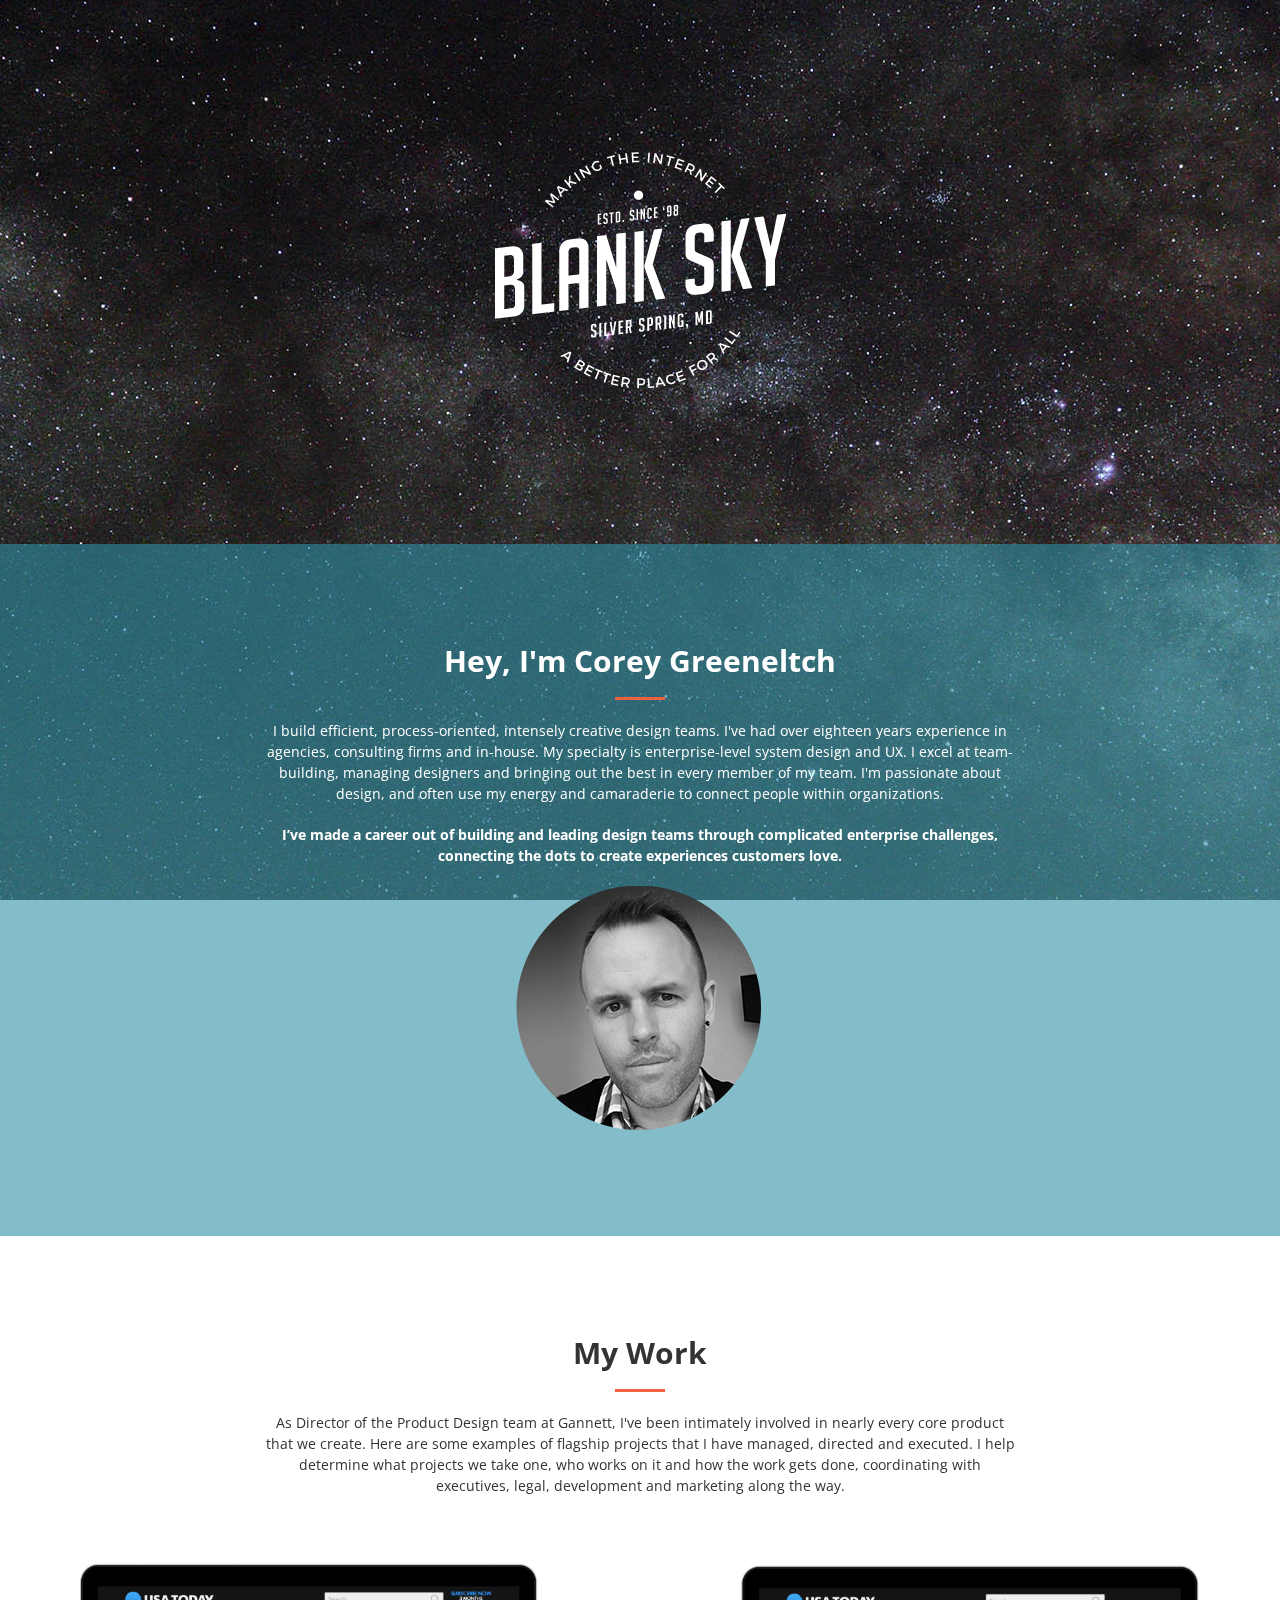
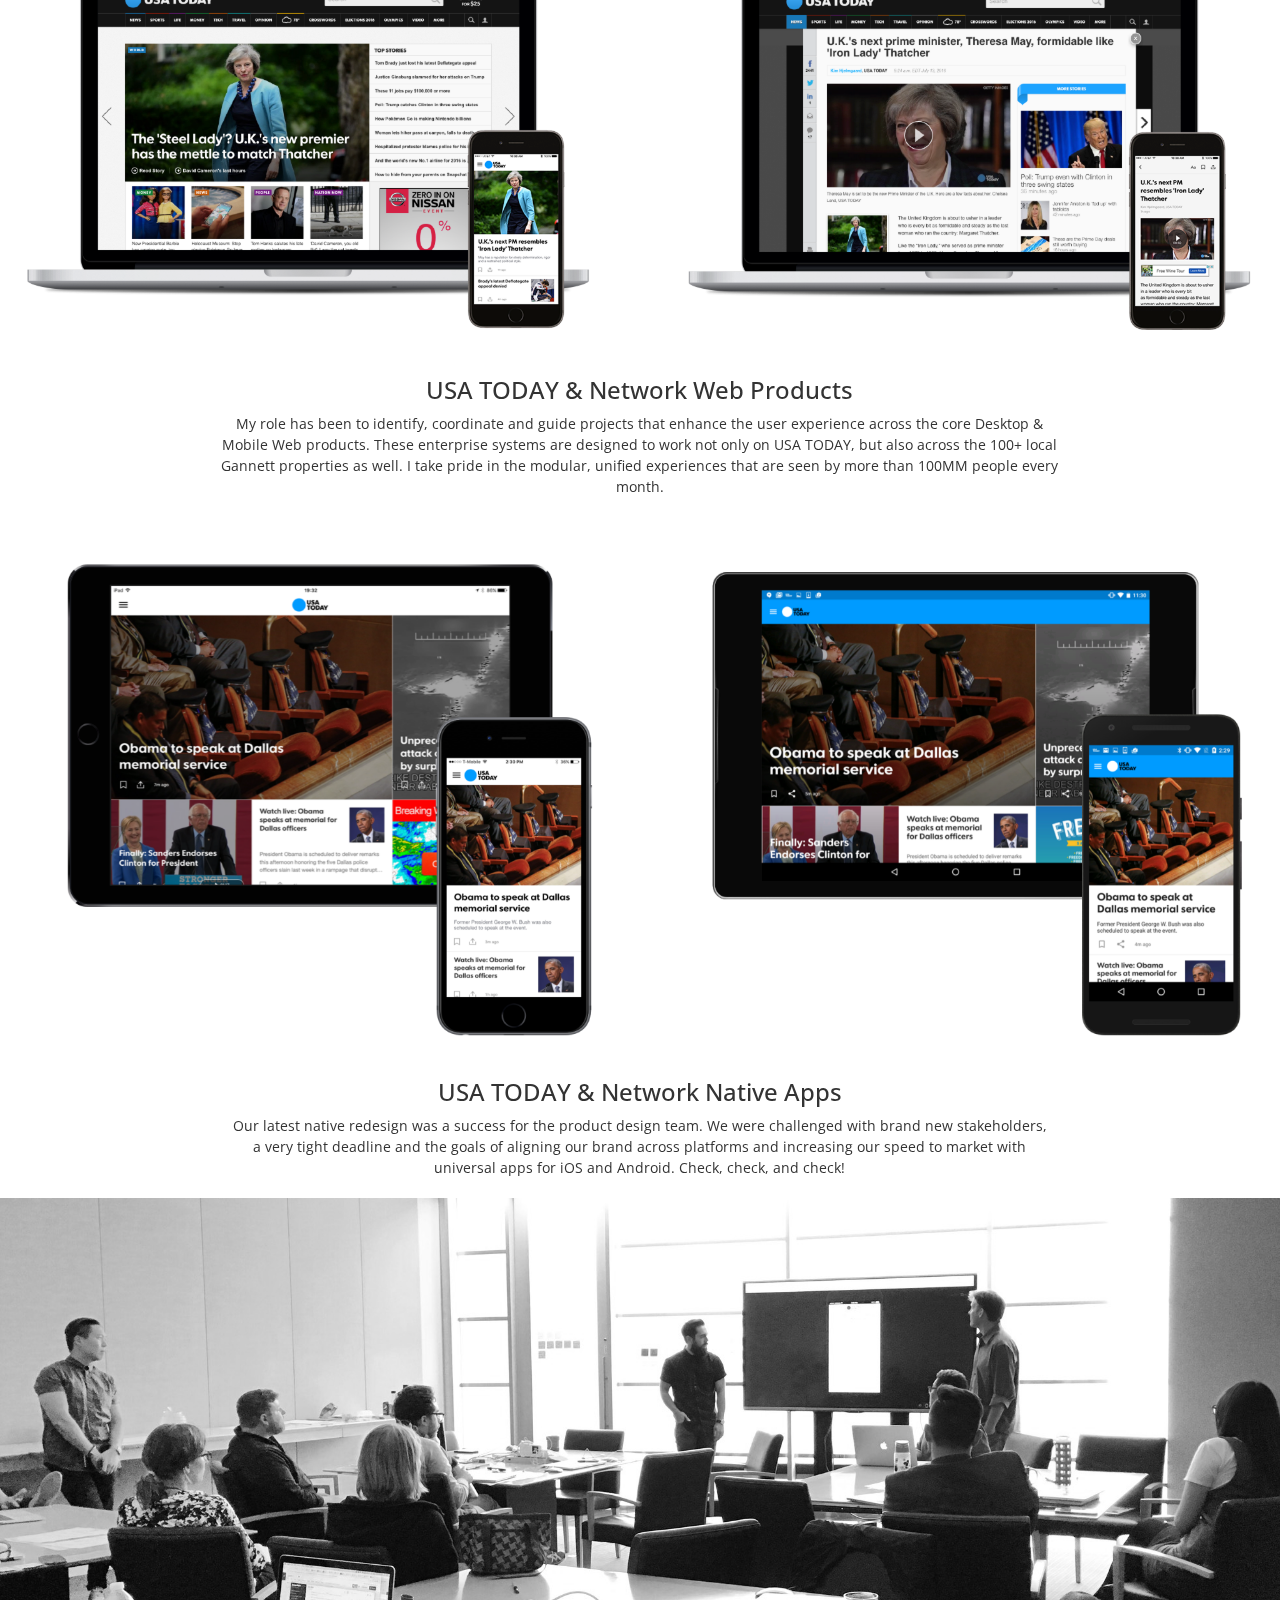
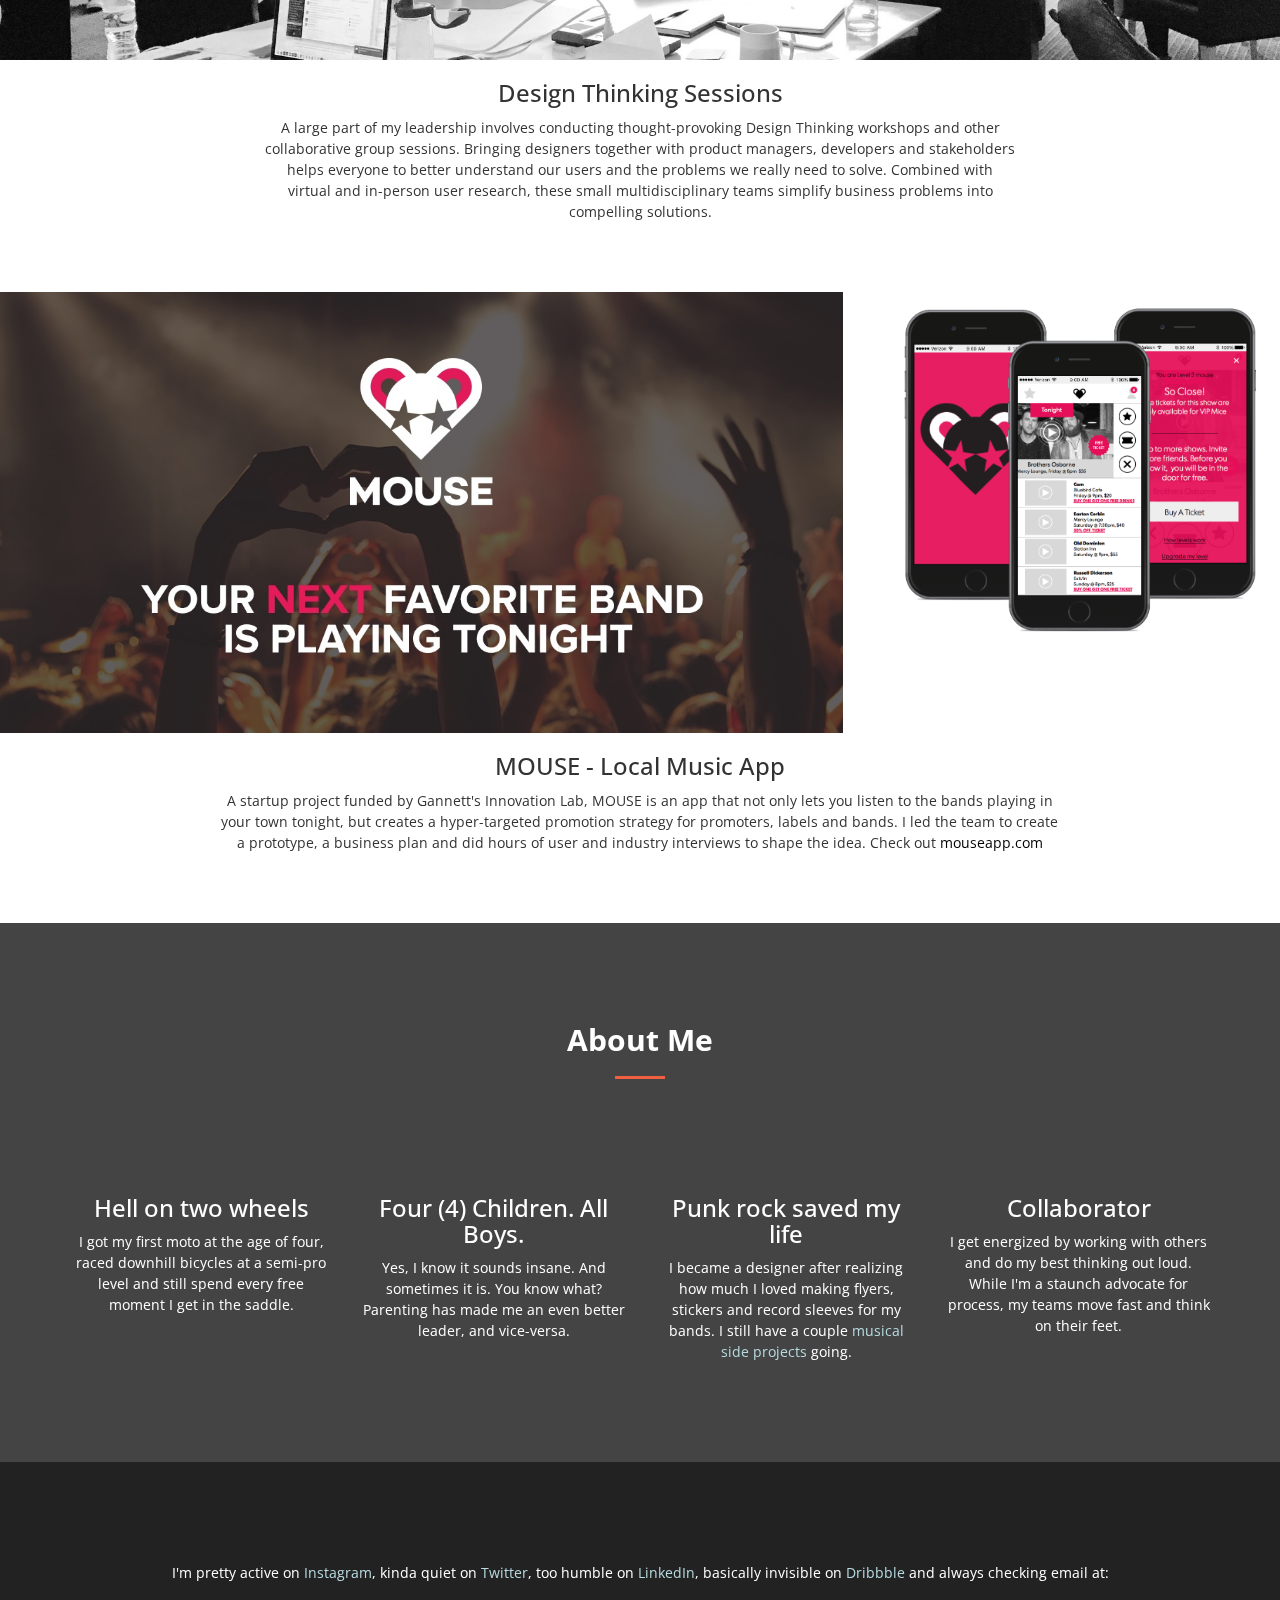
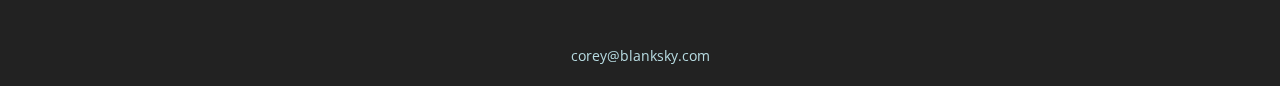
==== index.html @ 10f71f43 "initial install" ====
<!DOCTYPE html>
<html lang="en">

<head>

    <meta charset="utf-8">
    <meta http-equiv="X-UA-Compatible" content="IE=edge">
    <meta name="viewport" content="width=device-width, initial-scale=1">
    <meta name="description" content="">
    <meta name="author" content="">

    <title>Corey Greeneltch: Creative Leader</title>

    <!-- Bootstrap Core CSS -->
    <link rel="stylesheet" href="css/bootstrap.min.css" type="text/css">

    <!-- Custom Fonts -->
    <link href='http://fonts.googleapis.com/css?family=Open+Sans:300italic,400italic,600italic,700italic,800italic,400,300,600,700,800' rel='stylesheet' type='text/css'>
    <link href='http://fonts.googleapis.com/css?family=MerriweatherSans:400,300,300italic,400italic,700,700italic,900,900italic' rel='stylesheet' type='text/css'>
    <link rel="stylesheet" href="font-awesome/css/font-awesome.min.css" type="text/css">

    <!-- Plugin CSS -->
    <link rel="stylesheet" href="css/animate.min.css" type="text/css">

    <!-- Custom CSS -->
    <link rel="stylesheet" href="css/creative.css" type="text/css">

    <!-- HTML5 Shim and Respond.js IE8 support of HTML5 elements and media queries -->
    <!-- WARNING: Respond.js doesn't work if you view the page via file:// -->
    <!--[if lt IE 9]>
        <script src="https://oss.maxcdn.com/libs/html5shiv/3.7.0/html5shiv.js"></script>
        <script src="https://oss.maxcdn.com/libs/respond.js/1.4.2/respond.min.js"></script>
    <![endif]-->

</head>

<body id="page-top">

<div id="wrapper">

    <header>
        <div class="header-content">
            <div class="header-content-inner">
                <h1 class="logo">.</h1>
               
               
            </div>
        </div>
    </header>

    <section class="bg-primary" id="about">
        <div class="container">
            <div class="row">
               <div class="text-center col-md-8 col-md-offset-2 col-sm-8 col-sm-offset-2 col-xs-12 ">
                    <h2 class="section-heading">Hey, I'm Corey Greeneltch</h2>
                    <hr>
                    <p>I build efficient, process-oriented, intensely creative design teams. I've had over eighteen years experience in agencies, consulting firms and in-house. My specialty is enterprise-level system design and UX. I excel at team-building, managing designers and bringing out the best in every member of my team. I'm passionate about design, and often use my energy and camaraderie to connect people within organizations. </p>
                    
                  <p class="emphasis">I’ve made a career out of building and leading design teams through complicated enterprise challenges, connecting the dots to create experiences customers love.
</p>
                 <div class="egoinc">  
                 <img src="img/greeneltch.png" alt="A portrait of the artist">
                 </div>
        
                  
                </div>
            </div>
        </div>
    </section>

    

   

    
    
    <section id="dayjob">
        <div class="container">
            <div class="row">
                <div class="text-center col-md-8 col-md-offset-2 col-sm-8 col-sm-offset-2 col-xs-12 ">
                    <h2 class="section-heading">My Work</h2>
                    <hr>
                   <p>As Director of the Product Design team at Gannett, I've been intimately involved in nearly every core product that we create. Here are some examples of flagship projects that I have managed, directed and executed. I help determine what projects we take one, who works on it and how the work gets done, coordinating with executives, legal, development and marketing along the way.</p>
                     
                </div>
            </div>
        </div>
    
    </section>
    
<div class="white-bkgd">
    <section class="no-padding" id="portfolio">
         
       
            <div class="row">
                  <div class="col-lg-6 col-sm-6">
                    <a class="portfolio-box">
                        <img src="img/portfolio/usatweb1.png" class="img-responsive" alt="">
                    </a>
                  </div>
                  <div class="col-lg-6 col-sm-6">
                    <a class="portfolio-box">
                        <img src="img/portfolio/usatweb2.png" class="img-responsive" alt="">
                    </a>
                  </div>
 		    </div>
 		    <div class="row">
                <div class="text-center col-md-8 col-md-offset-2 col-sm-8 col-sm-offset-2 col-xs-12 ">
                    <h3>USA TODAY & Network Web Products</h2>
                 <p> My role has been to identify, coordinate and guide projects that enhance the user experience across the core Desktop & Mobile Web products. These enterprise systems are designed to work not only on USA TODAY, but also across the 100+ local Gannett properties as well. I take pride in the modular, unified experiences that are seen by more than 100MM people every month.</p>
                </div>
                </div>
                
                <div class="row">
                  <div class="col-lg-6 col-sm-6">
                    <a class="portfolio-box">
                        <img src="img/portfolio/usatnative1.png" class="img-responsive" alt="">
                    </a>
                </div>
                <div class="col-lg-6 col-sm-6">
                    <a class="portfolio-box">
                        <img src="img/portfolio/usatnative2.png" class="img-responsive" alt="">
                    </a>
                </div>
   		</div>
                <div class="text-center col-md-8 col-md-offset-2 col-sm-8 col-sm-offset-2 col-xs-12 ">
                    <h3>USA TODAY & Network Native Apps</h2>
                 <p>Our latest native redesign was a success for the product design team. We were challenged with brand new stakeholders, a very tight deadline and the goals of aligning our brand across platforms and increasing our speed to market with universal apps for iOS and Android. Check, check, and check!</p>
                </div>
    </section>
    
    <section id="full-width-image">
       <img src="img/portfolio/session.jpg" class="img-responsive" alt="">
        <div class="container">
        
            <div class="row">
                 <div class="text-center col-md-8 col-md-offset-2 col-sm-8 col-sm-offset-2 col-xs-12 ">
                    <h3>Design Thinking Sessions</h2>
                   
                   <p>A large part of my leadership involves conducting thought-provoking Design Thinking workshops and other collaborative group sessions. Bringing designers together with product managers, developers and stakeholders helps everyone to better understand our users and the problems we really need to solve. Combined with virtual and in-person user research, these small multidisciplinary teams simplify
business problems into compelling solutions.</p>
                     
                </div>
            </div>
        </div>
    </section>
     <section class="no-padding" id="portfolio">
     <div class="row">
                  <div class="col-lg-8 col-sm-8">
                    
                        <img src="img/portfolio/mouse-bkgd.jpg" class="img-responsive" alt="">
                    
                  </div>
                  <div class="col-lg-4 col-sm-4">
                  
                        <img src="img/portfolio/mouse-app.png" class="img-responsive" alt="">
                    
                  </div>
 		    </div>
 		    <div class="row mouse">
                <div class="text-center col-md-8 col-md-offset-2 col-sm-8 col-sm-offset-2 col-xs-12 ">
                    <h3>MOUSE - Local Music App</h2>
                 <p>A startup project funded by Gannett's Innovation Lab, MOUSE is an app that not only lets you listen to the bands playing in your town tonight, but creates a hyper-targeted promotion strategy for promoters, labels and bands. I led the team to create a prototype, a business plan and did hours of user and industry interviews to shape the idea. Check out <a href="http://www.mouseapp.com" class="darklink">mouseapp.com</a></p>
                </div>
                </div>

     </section>
       </div>
    
     <section id="services">
        <div class="container">
            <div class="row">
                <div class="col-lg-12 text-center">
                    <h2 class="section-heading">About Me</h2>
                    <hr class="primary">
                </div>
            </div>
        </div>
        <div class="container">
            <div class="row">
                <div class="col-lg-3 col-md-6 text-center">
                    <div class="service-box">
                        <i class="fa fa-4x fa-motorcycle wow bounceIn text-primary"></i>
                        <h3>Hell on two wheels</h3>
                        <p class="">I got my first moto at the age of four, raced downhill bicycles at a semi-pro level and still spend every free moment I get in the saddle.</p>
                    </div>
                </div>
                <div class="col-lg-3 col-md-6 text-center">
                    <div class="service-box">
                        <i class="fa fa-4x fa-group wow bounceIn text-primary" data-wow-delay=".2s"></i>
                        <h3>Four (4) Children. All Boys.</h3>
                        <p class="">Yes, I know it sounds insane. And sometimes it is. You know what? Parenting has made me an even better leader, and vice-versa.</p>
                    </div>
                </div>
                <div class="col-lg-3 col-md-6 text-center">
                    <div class="service-box">
                        <i class="fa fa-4x fa-volume-up wow bounceIn text-primary" data-wow-delay=".1s"></i>
                        <h3>Punk rock saved my life</h3>
                        <p class="">I became a designer after realizing how much I loved making flyers, stickers and record sleeves for my bands. I still have a couple <a class="" href="https://soundcloud.com/spikes-out" target="_blank">musical</a> <a class="" href="https://soundcloud.com/blanksky" target="_blank">side projects</a> going.</p>
                    </div>
                </div>
                <div class="col-lg-3 col-md-6 text-center">
                    <div class="service-box">
                        <i class="fa fa-4x fa-connectdevelop wow bounceIn text-primary" data-wow-delay=".3s"></i>
                        <h3>Collaborator</h3>
                        <p class="">I get energized by working with others and do my best thinking out loud. While I'm a staunch advocate for process, my teams move fast and think on their feet.</p>
                    </div>
                </div>
            </div>
        </div>
    </section>



    <section id="contact" class='bg-dark'>
        <div class="container">
            <div class="row">
                <div class="col-md-12 text-center">
                   
                   
                    <p>I'm pretty active on <a href="http://instagram.com/blanksky/">Instagram</a>, kinda quiet on <a href="http://twitter.com/BlankSky">Twitter</a>, too humble on <a href="https://www.linkedin.com/in/cgreeneltch">LinkedIn</a>, basically invisible on <a href="http://dribbble.com/BlankSky">Dribbble</a> and always checking email at:</p>
                     <i class="fa fa-envelope-o fa-3x wow bounceIn" data-wow-delay=".1s"></i>
                    <p><a href="mailto:corey@blanksky.com">corey@blanksky.com</a></p>
                </div>
              
            </div>
        </div>
    </section>

    <!-- jQuery -->
    <script src="js/jquery.js"></script>

    <!-- Bootstrap Core JavaScript -->
    <script src="js/bootstrap.min.js"></script>

    <!-- Plugin JavaScript -->
    <script src="js/jquery.easing.min.js"></script>
    <script src="js/jquery.fittext.js"></script>
    <script src="js/wow.min.js"></script>

    <!-- Custom Theme JavaScript -->
    <script src="js/creative.js"></script>
    
    <script src="js/modernizr-custom.js"></script>
    
    <!-- Tubular JavaScript -->
     <script type="text/javascript" charset="utf-8" src="js/jquery.tubular.1.0.js"></script>
    <script type="text/javascript" charset="utf-8" src="js/index.js"></script>
    <script>
    
  (function(i,s,o,g,r,a,m){i['GoogleAnalyticsObject']=r;i[r]=i[r]||function(){
  (i[r].q=i[r].q||[]).push(arguments)},i[r].l=1*new Date();a=s.createElement(o),
  m=s.getElementsByTagName(o)[0];a.async=1;a.src=g;m.parentNode.insertBefore(a,m)
  })(window,document,'script','//www.google-analytics.com/analytics.js','ga');

  ga('create', 'UA-16449303-1', 'auto');
  ga('send', 'pageview');

</script>

    </div>
</body>

</html>
---- css/creative.css ----
/*!
 * Start Bootstrap - Creative Bootstrap Theme (http://startbootstrap.com)
 * Code licensed under the Apache License v2.0.
 * For details, see http://www.apache.org/licenses/LICENSE-2.0.
 */

html,
body {
    width: 100%;
    height: 100%;
    background-color: #fff;
}

body {
    font-family: Open Sans,'Helvetica Neue',Arial,sans-serif;
     background-image: url(../img/bkgd.jpg);
         background-repeat: no-repeat;
    background-attachment: fixed;
    background-position: center; 
    background-color: #444;
}

.emphasis {
font-weight:700;
color:f05f40;
}

hr {
    max-width: 50px;
    border-color: #f05f40;
    border-width: 3px;
}

hr.light {
    border-color: #fff;
}

a {
    color: #b6dae0;
    -webkit-transition: all .35s;
    -moz-transition: all .35s;
    transition: all .35s;
}

a:hover,
a:focus {
    color: #35b8e6;
}

a.darklink {
    color: #000;
    -webkit-transition: all .35s;
    -moz-transition: all .35s;
    transition: all .35s;
}

a:hover,
a:focus {
    color: #35b8e6;
}

h1,
h2,
h3,
h4,
h5,
h6 {
    font-family: 'Open Sans','Helvetica Neue',Arial,sans-serif;
}

p {
    margin-bottom: 20px;
    font-size: 14px;
    line-height: 1.5;
}

.bg-primary {
    background-color: rgba(48,145,167,.6);
}

.bg-dark {
    color: #fff;
    background-color: #222;
}

.text-faded {
    color: rgba(255,255,255,.7);
}

section {
    padding: 100px 0 0 0;
}

aside {
    padding: 50px 0;
}

.no-padding {
    padding: 0;
}





.egoinc {
margin: 0 0 100px 0;
}


.navbar-default {
    border-color: rgba(34,34,34,.05);
    font-family: 'Open Sans','Helvetica Neue',Arial,sans-serif;
    background-color: #fff;
    -webkit-transition: all .35s;
    -moz-transition: all .35s;
    transition: all .35s;
}

.navbar-default .navbar-header .navbar-brand {
    text-transform: uppercase;
    font-family: 'Open Sans','Helvetica Neue',Arial,sans-serif;
    font-weight: 700;
    color: #f05f40;
}

.navbar-default .navbar-header .navbar-brand:hover,
.navbar-default .navbar-header .navbar-brand:focus {
    color: #eb3812;
}

.navbar-default .nav > li>a,
.navbar-default .nav>li>a:focus {
    text-transform: uppercase;
    font-size: 13px;
    font-weight: 700;
    color: #222;
}

.navbar-default .nav > li>a:hover,
.navbar-default .nav>li>a:focus:hover {
    color: #f05f40;
}

.navbar-default .nav > li.active>a,
.navbar-default .nav>li.active>a:focus {
    color: #f05f40!important;
    background-color: transparent;
}

.navbar-default .nav > li.active>a:hover,
.navbar-default .nav>li.active>a:focus:hover {
    background-color: transparent;
}

@media(min-width:768px) {
    .navbar-default {
        border-color: rgba(255,255,255,.3);
        background-color: transparent;
    }

    .navbar-default .navbar-header .navbar-brand {
        color: rgba(255,255,255,.7);
    }

    .navbar-default .navbar-header .navbar-brand:hover,
    .navbar-default .navbar-header .navbar-brand:focus {
        color: #fff;
    }

    .navbar-default .nav > li>a,
    .navbar-default .nav>li>a:focus {
        color: rgba(255,255,255,.7);
    }

    .navbar-default .nav > li>a:hover,
    .navbar-default .nav>li>a:focus:hover {
        color: #fff;
    }

    .navbar-default.affix {
        border-color: rgba(34,34,34,.05);
        background-color: #fff;
    }

    .navbar-default.affix .navbar-header .navbar-brand {
        font-size: 14px;
        color: #f05f40;
    }

    .navbar-default.affix .navbar-header .navbar-brand:hover,
    .navbar-default.affix .navbar-header .navbar-brand:focus {
        color: #eb3812;
    }

    .navbar-default.affix .nav > li>a,
    .navbar-default.affix .nav>li>a:focus {
        color: #222;
    }

    .navbar-default.affix .nav > li>a:hover,
    .navbar-default.affix .nav>li>a:focus:hover {
        color: #f05f40;
    }
}

header {
    position: relative;
    width: 100%;
    min-height: auto;
    text-align: center;
    color: #fff;
   /* background-image: url(../img/header.jpg);*/
    background-position: center;
    -webkit-background-size: cover;
    -moz-background-size: cover;
    background-size: cover;
    -o-background-size: cover;
}

header .header-content {
/*position: relative; */
    width: 100%;
    padding: 150px 15px;
    text-align: center;
}

header .header-content .header-content-inner h1 {
margin: 0 auto;
  width: 291px; 
  height: 244px;
  background: url("../img/blanksky-logo-header.png");
  text-indent: -9999px;

}

header .header-content .header-content-inner hr {
    margin: 30px auto;
}

header .header-content .header-content-inner p {
    margin-bottom: 50px;
    font-size: 16px;
    font-weight: 400;
    color: rgba(255,255,255,.9);
}
/*
@media(min-width:768px) {
    header {
        min-height: 100%;
    }

    header .header-content {
        position: relative;
        top: 50%;
        padding: 0 50px;
        -webkit-transform: translateY(-50%);
        -ms-transform: translateY(-50%);
        transform: translateY(-50%);
    }

    header .header-content .header-content-inner {
        margin-right: auto;
        margin-left: auto;
        max-width: 1000px;
    }

    header .header-content .header-content-inner p {
        margin-right: auto;
        margin-left: auto;
        max-width: 80%;
        font-size: 18px;
    }
}*/

.white-bkgd {
background-color: #fff;
}

#work, #portfolio, #services, #dayjob{
    background-color: #fff;
}
#work, #services{
    padding: 0 0 100px 0;
}
#services{
    padding: 100px 0 100px 0;
    background: url("../img/about-bkgd.jpg");
    color:#fff;
    background-repeat: no-repeat;
    background-attachment: fixed;
    background-position: center; 
    background-color: #444;
}
#full-width-image{
    padding: 0px 0 50px 0;
}
#full-width-image img{
  -webkit-filter: grayscale(100%);
  filter: grayscale(100%);
}

.mouse {
padding: 0 0 50px 0;
}

.section-heading {
    margin-top: 0;
    font-weight: 700;
}

.service-box {
    margin: 50px auto 0;
    max-width: 400px;
}

@media(min-width:992px) {
    .service-box {
        margin: 20px auto 0;
    }
}

.service-box p {
    margin-bottom: 0;
}

.portfolio-box {
    display: block;
    position: relative;
    margin: 0 auto;
    max-width: 650px;
}

.portfolio-box .portfolio-box-caption {
    display: block;
    position: absolute;
    bottom: 0;
    width: 100%;
    height: 100%;
    text-align: center;
    color: #fff;
    opacity: 0;
    background: rgba(100,100,100,.9);
    -webkit-transition: all .35s;
    -moz-transition: all .35s;
    transition: all .35s;
    
}

.portfolio-box .portfolio-box-caption .portfolio-box-caption-content {
    position: absolute;
    top: 50%;
    width: 100%;
    text-align: center;
    transform: translateY(-50%);
}

.portfolio-box .portfolio-box-caption .portfolio-box-caption-content .project-category,
.portfolio-box .portfolio-box-caption .portfolio-box-caption-content .project-name {
    padding: 0 15px;
    font-family: 'Merriweather','Helvetica Neue',Arial,sans-serif;
}

.portfolio-box .portfolio-box-caption .portfolio-box-caption-content .project-category {
    text-transform: uppercase;
    font-size: 13px;
    font-weight: 600;
}

.portfolio-box .portfolio-box-caption .portfolio-box-caption-content .project-name {
    font-size: 11px;
}

.portfolio-box:hover .portfolio-box-caption {
    opacity: 1;
}

@media(min-width:768px) {
    .portfolio-box .portfolio-box-caption .portfolio-box-caption-content .project-category {
        font-size: 16px;
    }

    .portfolio-box .portfolio-box-caption .portfolio-box-caption-content .project-name {
        font-size: 14px;
    }
}

.call-to-action h2 {
    margin: 0 auto 20px;
}

.text-primary {
    color: #f05f40;
}

.no-gutter > [class*=col-] {
    padding-right: 0;
    padding-left: 0;
}

.btn-default {
    border-color: #fff;
    color: #222;
    background-color: #fff;
    -webkit-transition: all .35s;
    -moz-transition: all .35s;
    transition: all .35s;
}

.btn-default:hover,
.btn-default:focus,
.btn-default.focus,
.btn-default:active,
.btn-default.active,
.open > .dropdown-toggle.btn-default {
    border-color: #ededed;
    color: #222;
    background-color: #f2f2f2;
}

.btn-default:active,
.btn-default.active,
.open > .dropdown-toggle.btn-default {
    background-image: none;
}

.btn-default.disabled,
.btn-default[disabled],
fieldset[disabled] .btn-default,
.btn-default.disabled:hover,
.btn-default[disabled]:hover,
fieldset[disabled] .btn-default:hover,
.btn-default.disabled:focus,
.btn-default[disabled]:focus,
fieldset[disabled] .btn-default:focus,
.btn-default.disabled.focus,
.btn-default[disabled].focus,
fieldset[disabled] .btn-default.focus,
.btn-default.disabled:active,
.btn-default[disabled]:active,
fieldset[disabled] .btn-default:active,
.btn-default.disabled.active,
.btn-default[disabled].active,
fieldset[disabled] .btn-default.active {
    border-color: #fff;
    background-color: #fff;
}

.btn-default .badge {
    color: #fff;
    background-color: #222;
}

.btn-primary {
    border-color: #f05f40;
    color: #fff;
    background-color: #f05f40;
    -webkit-transition: all .35s;
    -moz-transition: all .35s;
    transition: all .35s;
}

.btn-primary:hover,
.btn-primary:focus,
.btn-primary.focus,
.btn-primary:active,
.btn-primary.active,
.open > .dropdown-toggle.btn-primary {
    border-color: #ed431f;
    color: #fff;
    background-color: #ee4b28;
}

.btn-primary:active,
.btn-primary.active,
.open > .dropdown-toggle.btn-primary {
    background-image: none;
}

.btn-primary.disabled,
.btn-primary[disabled],
fieldset[disabled] .btn-primary,
.btn-primary.disabled:hover,
.btn-primary[disabled]:hover,
fieldset[disabled] .btn-primary:hover,
.btn-primary.disabled:focus,
.btn-primary[disabled]:focus,
fieldset[disabled] .btn-primary:focus,
.btn-primary.disabled.focus,
.btn-primary[disabled].focus,
fieldset[disabled] .btn-primary.focus,
.btn-primary.disabled:active,
.btn-primary[disabled]:active,
fieldset[disabled] .btn-primary:active,
.btn-primary.disabled.active,
.btn-primary[disabled].active,
fieldset[disabled] .btn-primary.active {
    border-color: #f05f40;
    background-color: #f05f40;
}

.btn-primary .badge {
    color: #f05f40;
    background-color: #fff;
}

.btn {
    border: 0;
    border-radius: 300px;
    text-transform: uppercase;
    font-family: 'Open Sans','Helvetica Neue',Arial,sans-serif;
    font-weight: 700;
}

.btn-xl {
    padding: 15px 30px;
}

::-moz-selection {
    text-shadow: none;
    color: #fff;
    background: #222;
}

::selection {
    text-shadow: none;
    color: #fff;
    background: #222;
}

img::selection {
    color: #fff;
    background: 0 0;
}

img::-moz-selection {
    color: #fff;
    background: 0 0;
}

body {
    webkit-tap-highlight-color: #222;
}
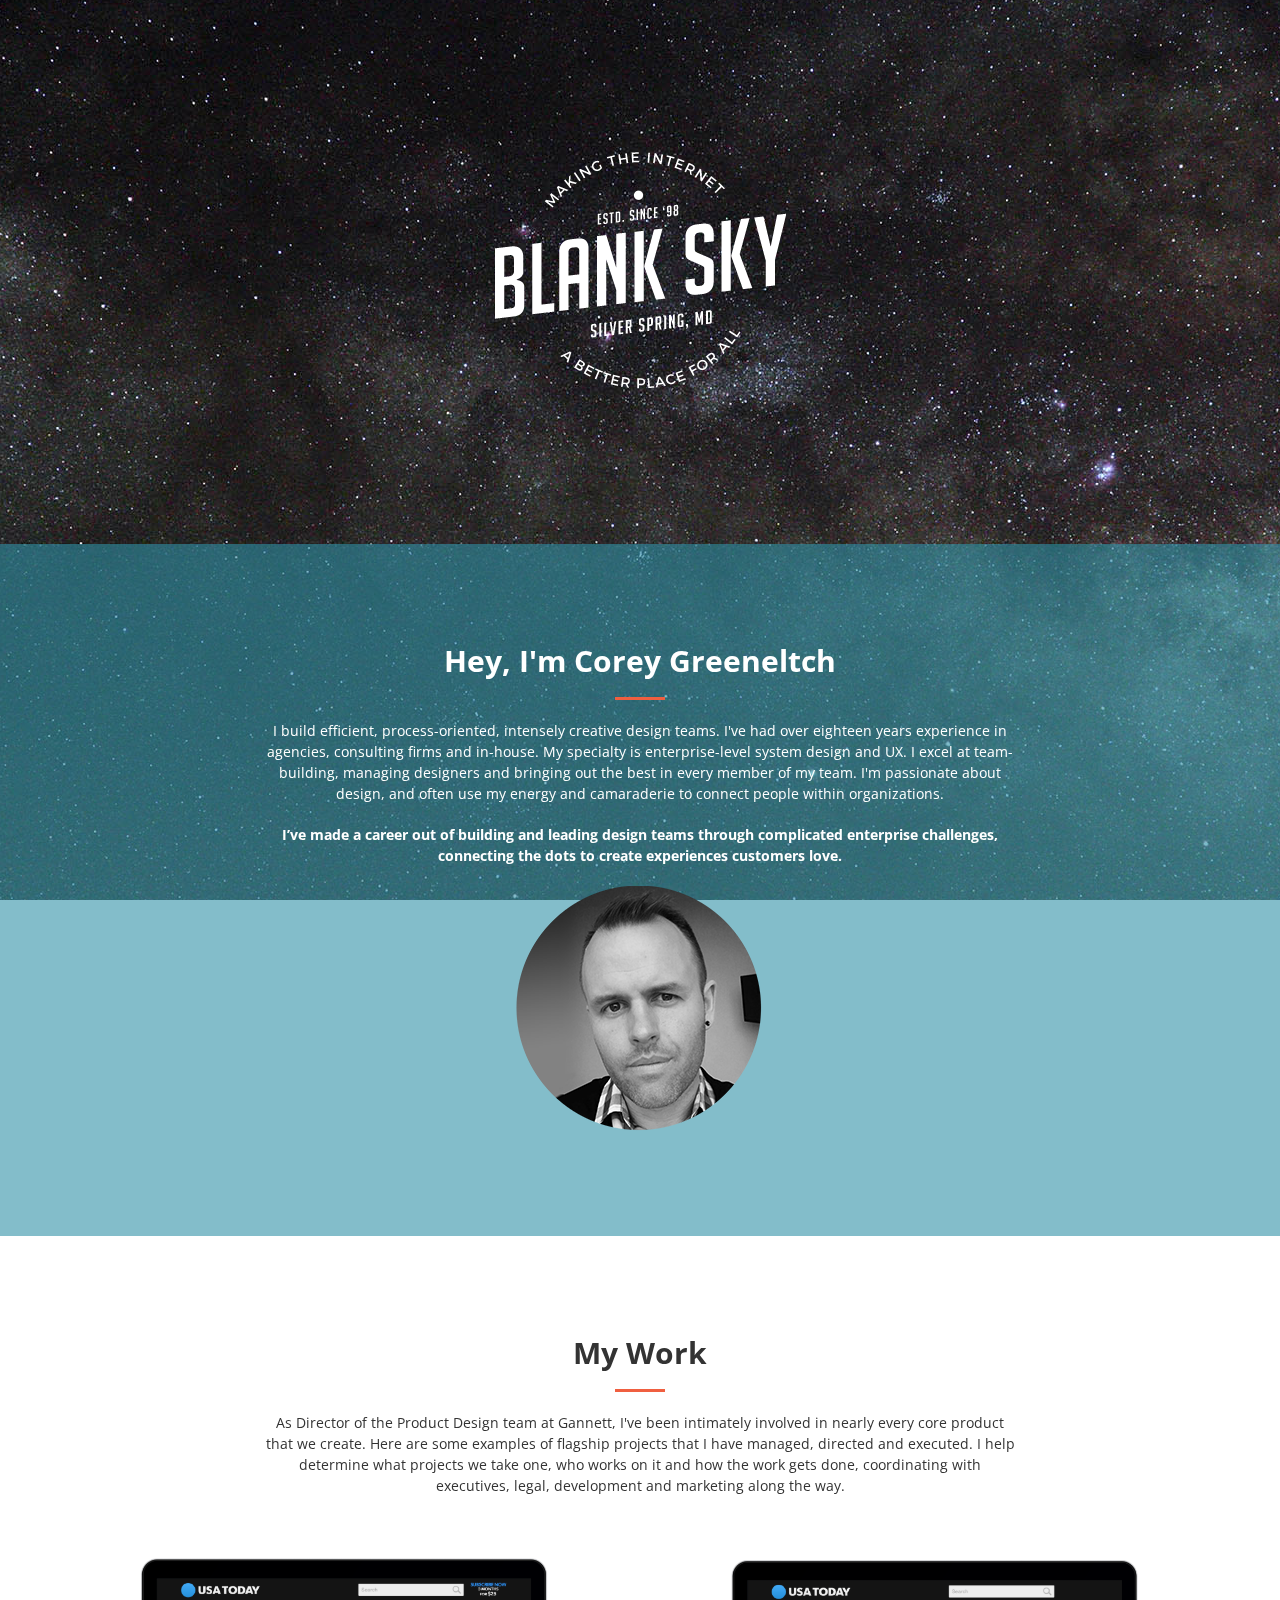
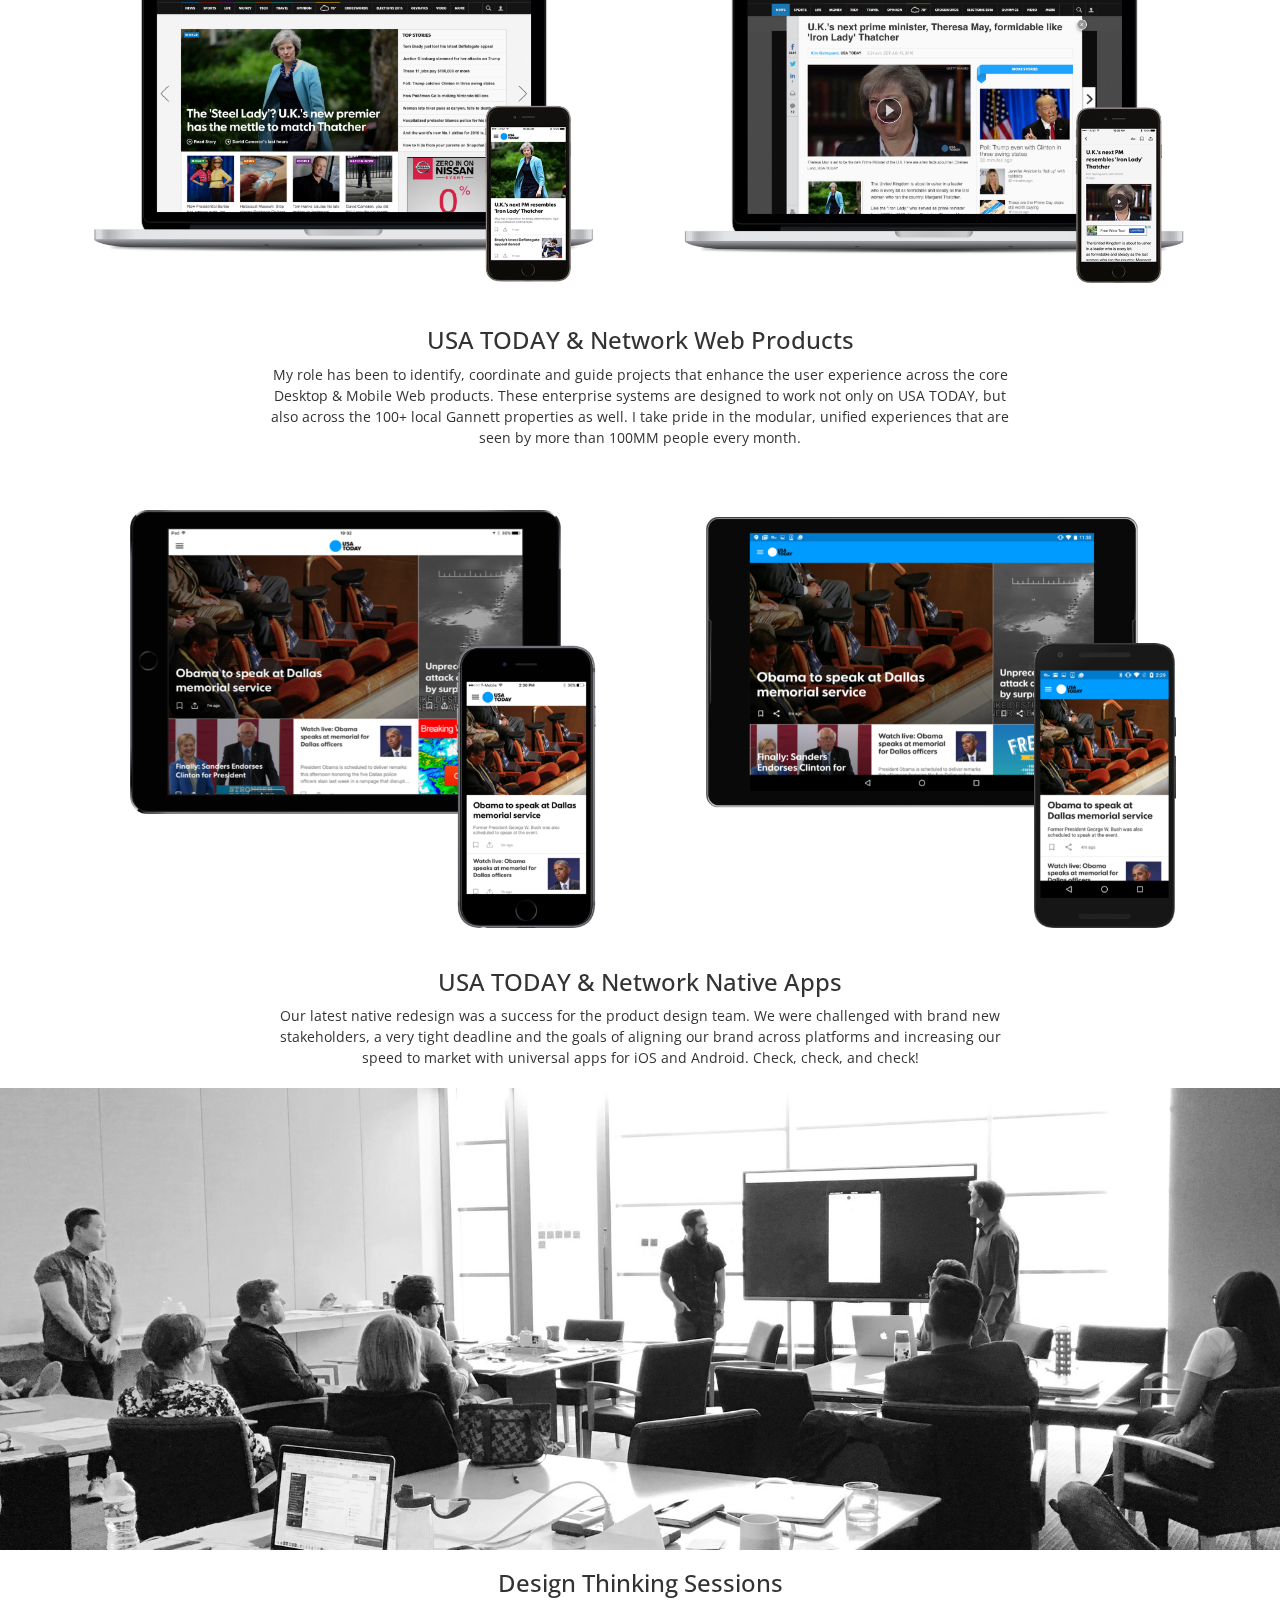
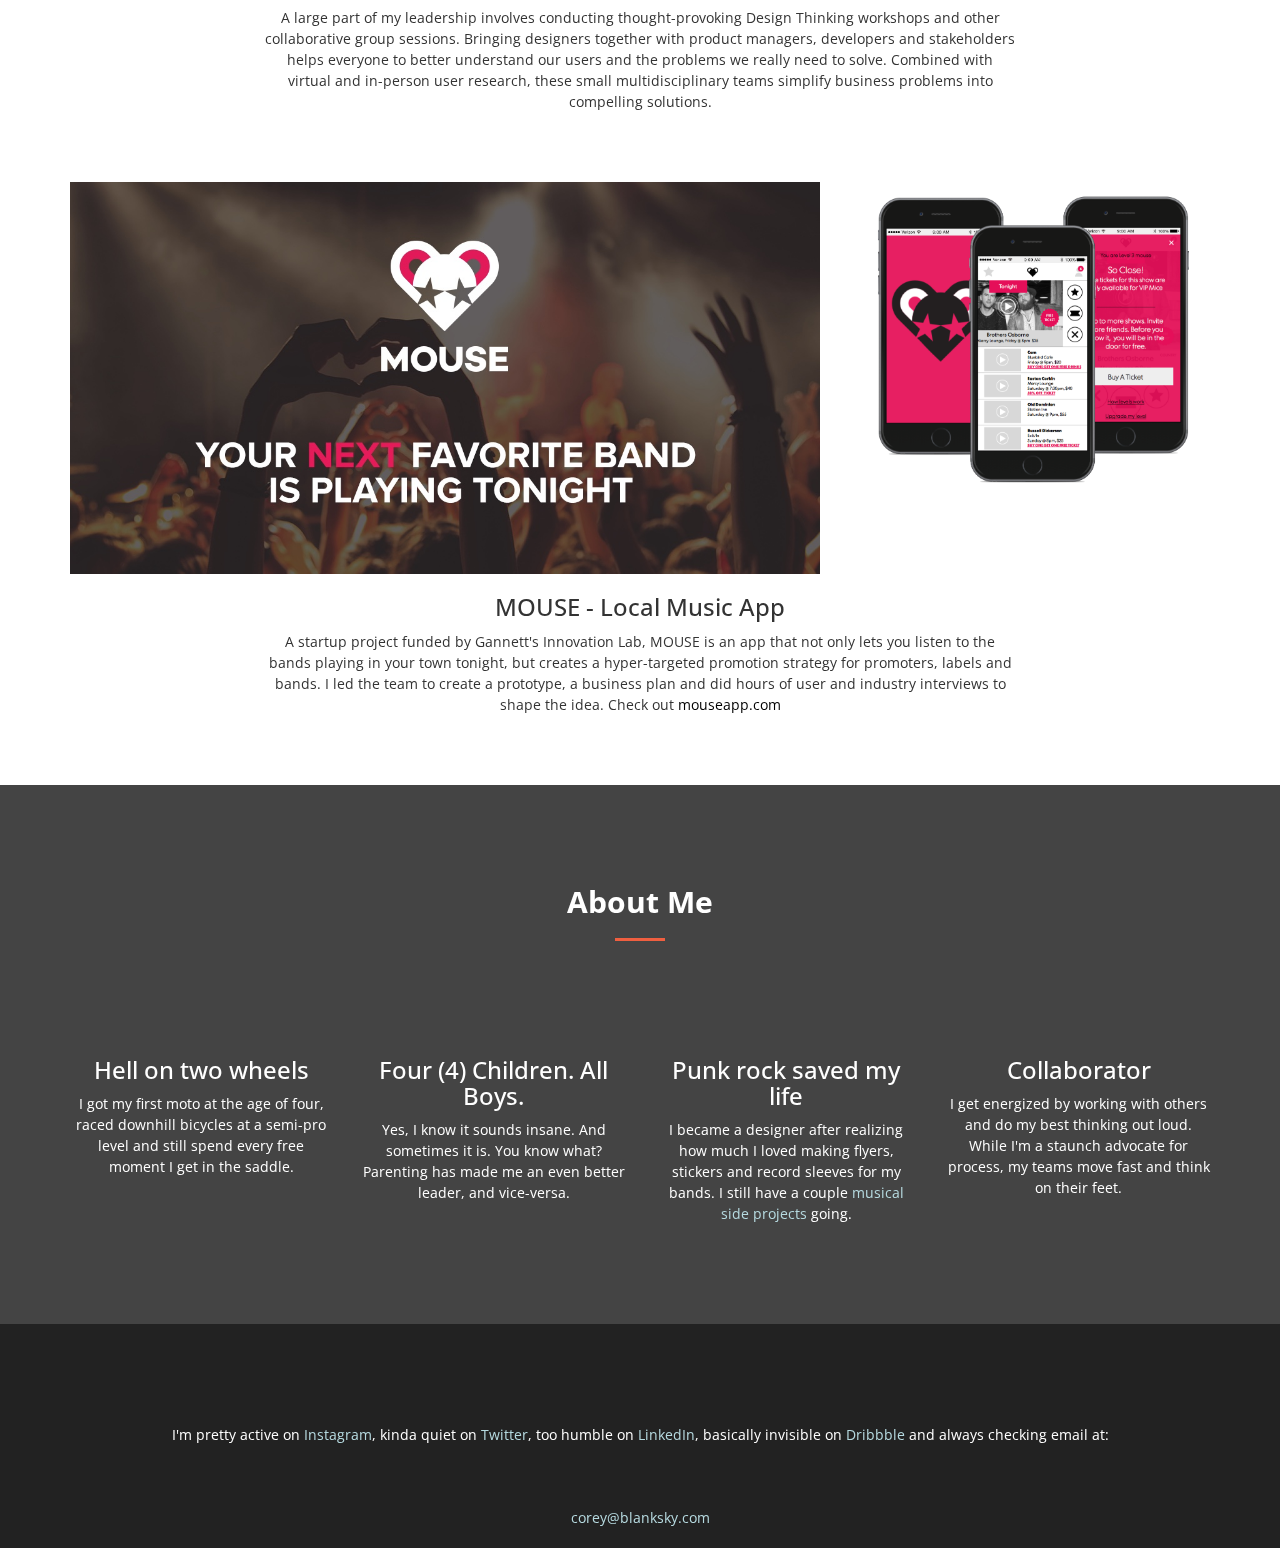
==== commit e2596133: "added container divs" ====
--- a/index.html
+++ b/index.html
@@ -90,7 +90,7 @@
     
 <div class="white-bkgd">
     <section class="no-padding" id="portfolio">
-         
+           <div class="container">
        
             <div class="row">
                   <div class="col-lg-6 col-sm-6">
@@ -126,6 +126,7 @@
                 <div class="text-center col-md-8 col-md-offset-2 col-sm-8 col-sm-offset-2 col-xs-12 ">
                     <h3>USA TODAY & Network Native Apps</h2>
                  <p>Our latest native redesign was a success for the product design team. We were challenged with brand new stakeholders, a very tight deadline and the goals of aligning our brand across platforms and increasing our speed to market with universal apps for iOS and Android. Check, check, and check!</p>
+                </div>
                 </div>
     </section>
     
@@ -145,6 +146,7 @@
         </div>
     </section>
      <section class="no-padding" id="portfolio">
+    <div class="container">
      <div class="row">
                   <div class="col-lg-8 col-sm-8">
                     
@@ -163,7 +165,7 @@
                  <p>A startup project funded by Gannett's Innovation Lab, MOUSE is an app that not only lets you listen to the bands playing in your town tonight, but creates a hyper-targeted promotion strategy for promoters, labels and bands. I led the team to create a prototype, a business plan and did hours of user and industry interviews to shape the idea. Check out <a href="http://www.mouseapp.com" class="darklink">mouseapp.com</a></p>
                 </div>
                 </div>
-
+</div>
      </section>
        </div>
     
@@ -237,11 +239,14 @@
     <script src="js/jquery.easing.min.js"></script>
     <script src="js/jquery.fittext.js"></script>
     <script src="js/wow.min.js"></script>
+    <script src="js/modernizr-custom.js"></script>
 
     <!-- Custom Theme JavaScript -->
     <script src="js/creative.js"></script>
     
-    <script src="js/modernizr-custom.js"></script>
+   
+    
+
     
     <!-- Tubular JavaScript -->
      <script type="text/javascript" charset="utf-8" src="js/jquery.tubular.1.0.js"></script>
--- a/css/creative.css
+++ b/css/creative.css
@@ -9,6 +9,8 @@
     width: 100%;
     height: 100%;
     background-color: #fff;
+    -webkit-font-smoothing: antialiased;
+
 }
 
 body {
@@ -16,7 +18,7 @@
      background-image: url(../img/bkgd.jpg);
          background-repeat: no-repeat;
     background-attachment: fixed;
-    background-position: center; 
+    background-position: center;
     background-color: #444;
 }
 
@@ -227,7 +229,7 @@
 
 header .header-content .header-content-inner h1 {
 margin: 0 auto;
-  width: 291px; 
+  width: 291px;
   height: 244px;
   background: url("../img/blanksky-logo-header.png");
   text-indent: -9999px;
@@ -289,7 +291,7 @@
     color:#fff;
     background-repeat: no-repeat;
     background-attachment: fixed;
-    background-position: center; 
+    background-position: center;
     background-color: #444;
 }
 #full-width-image{
@@ -344,7 +346,7 @@
     -webkit-transition: all .35s;
     -moz-transition: all .35s;
     transition: all .35s;
-    
+
 }
 
 .portfolio-box .portfolio-box-caption .portfolio-box-caption-content {
@@ -540,4 +542,4 @@
 
 body {
     webkit-tap-highlight-color: #222;
-}+}
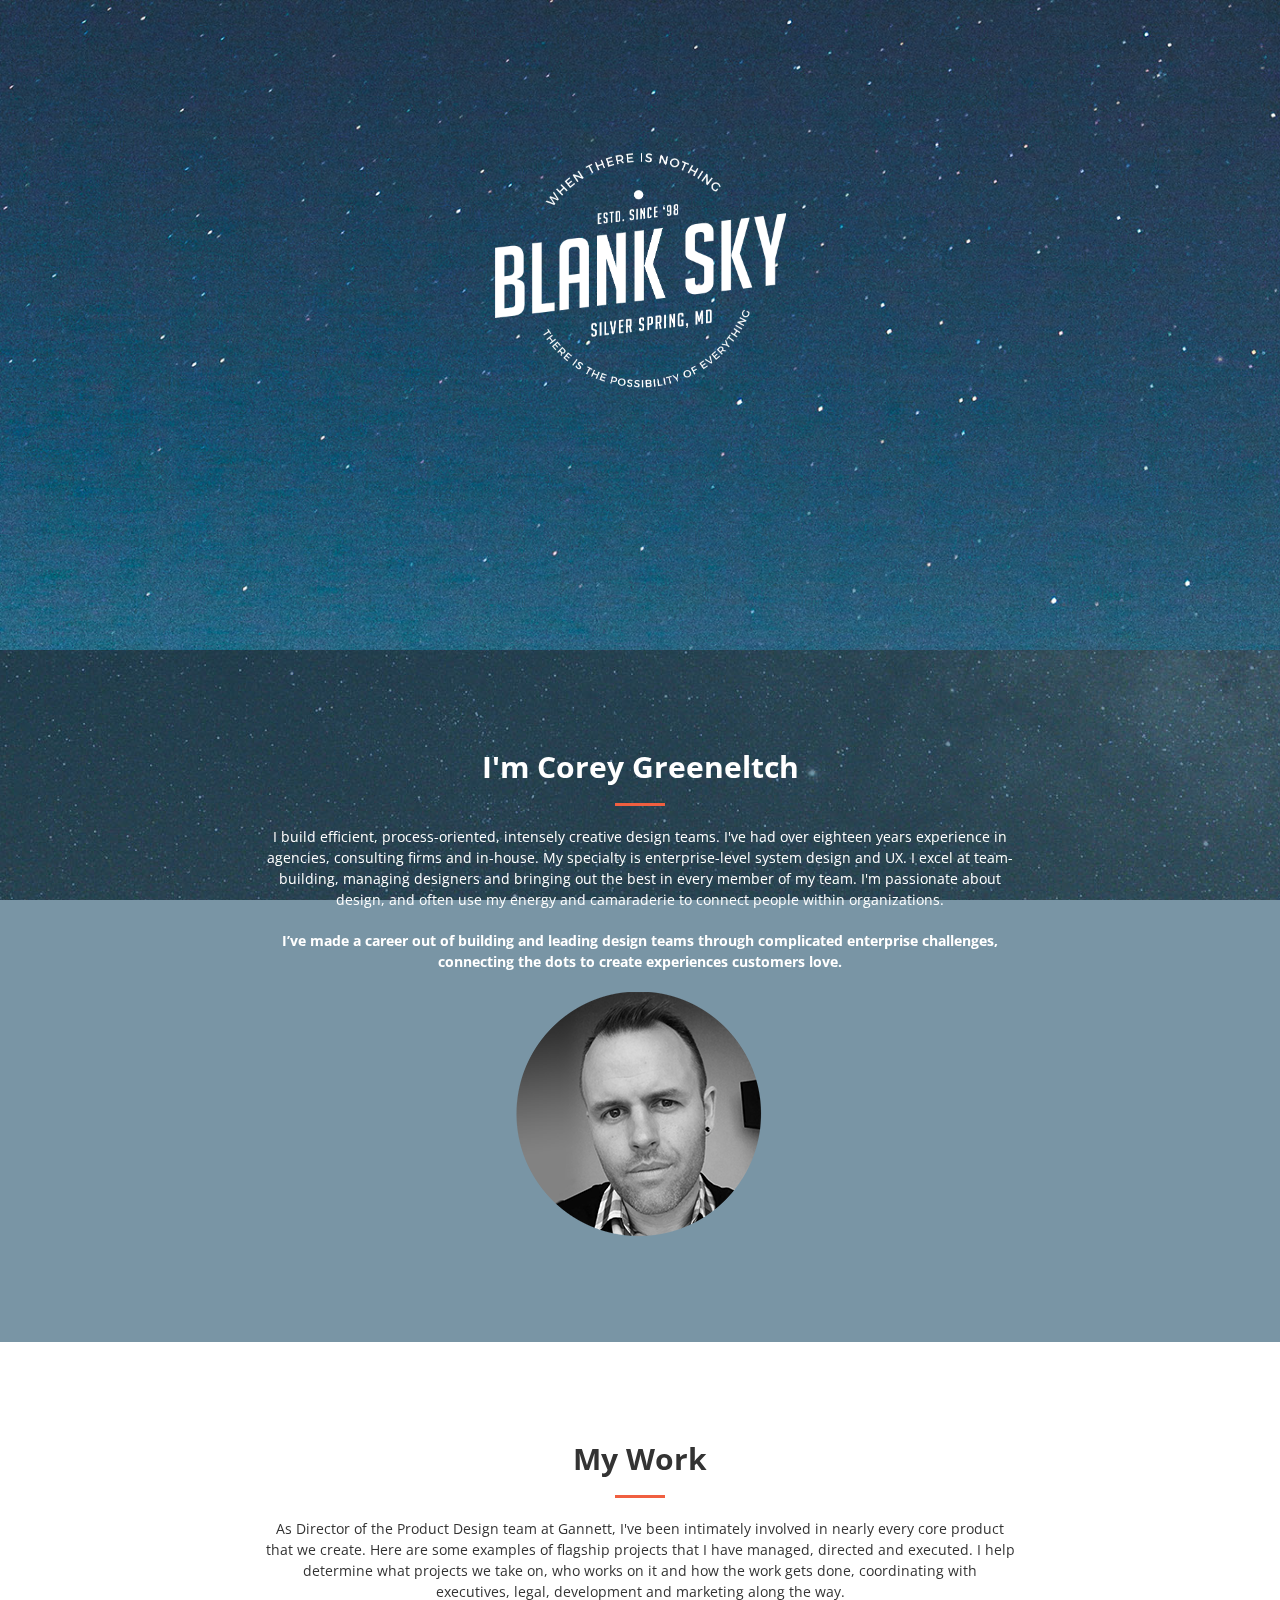
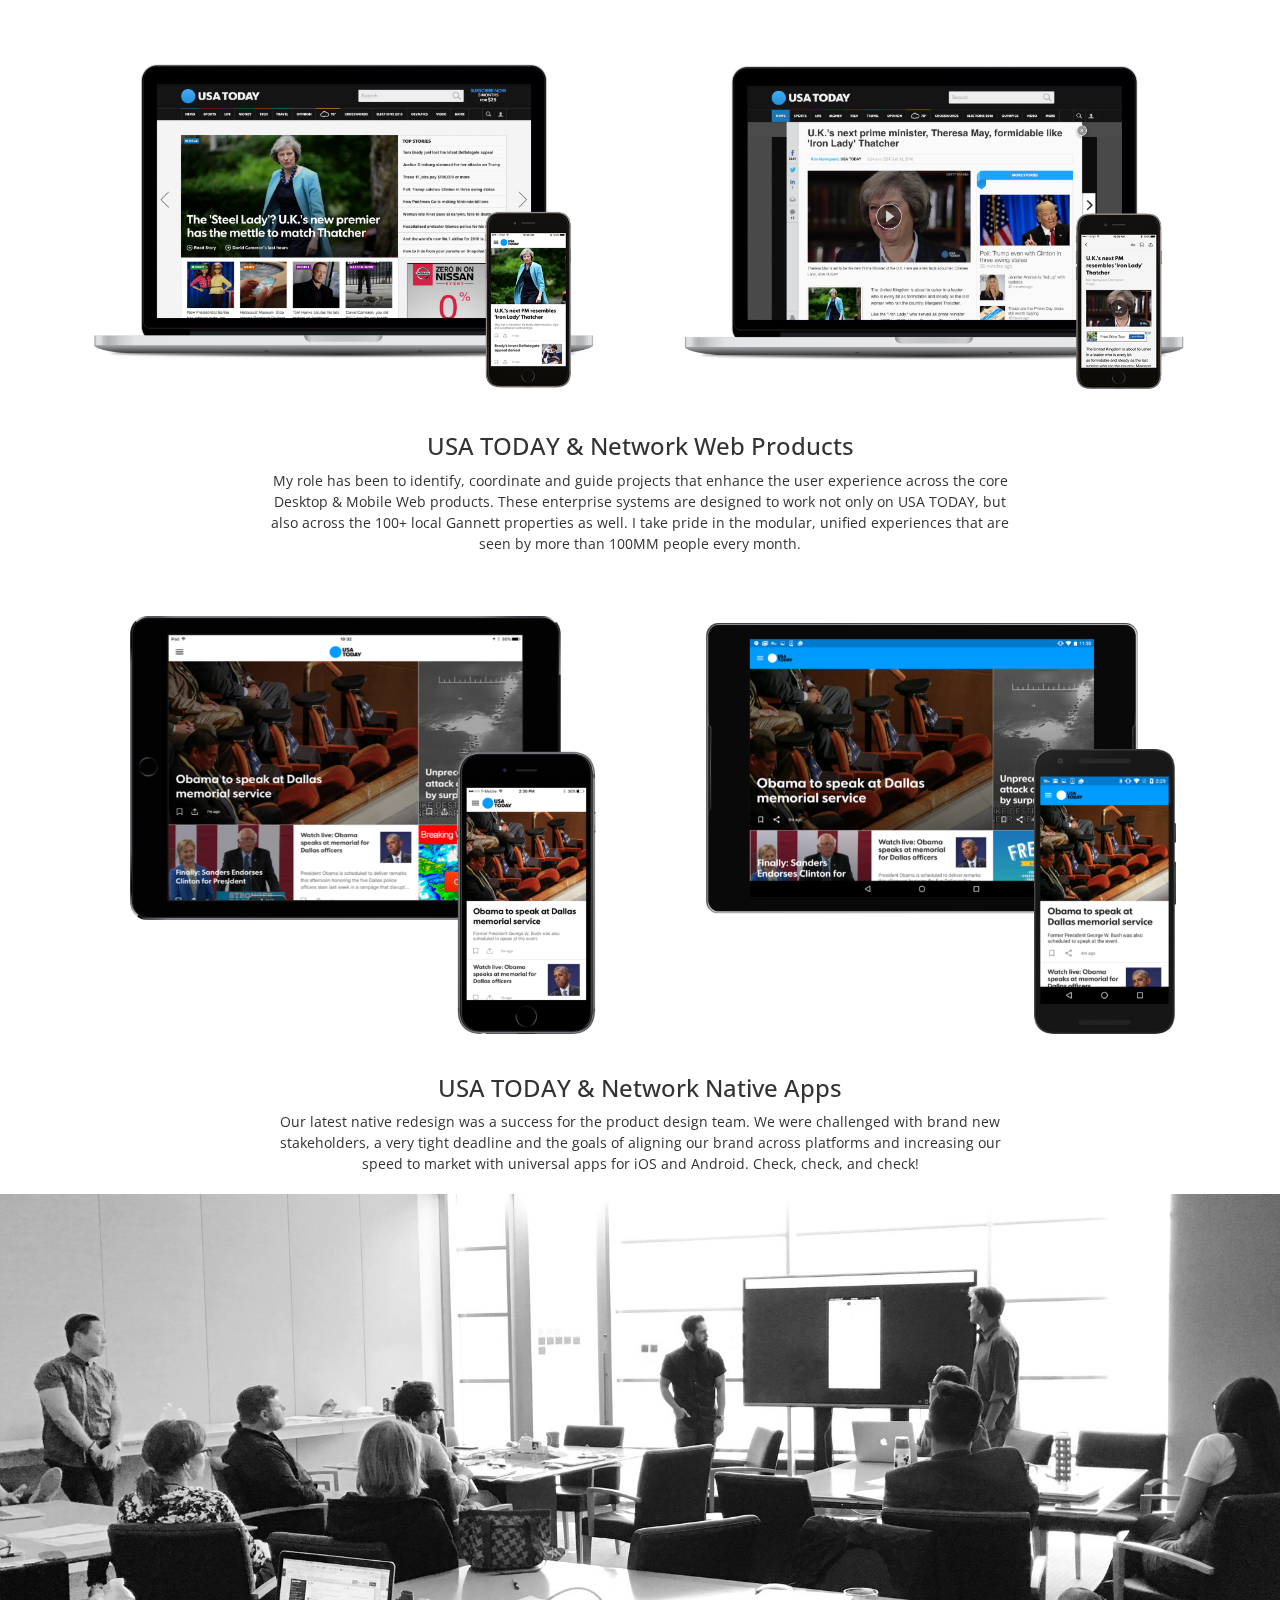
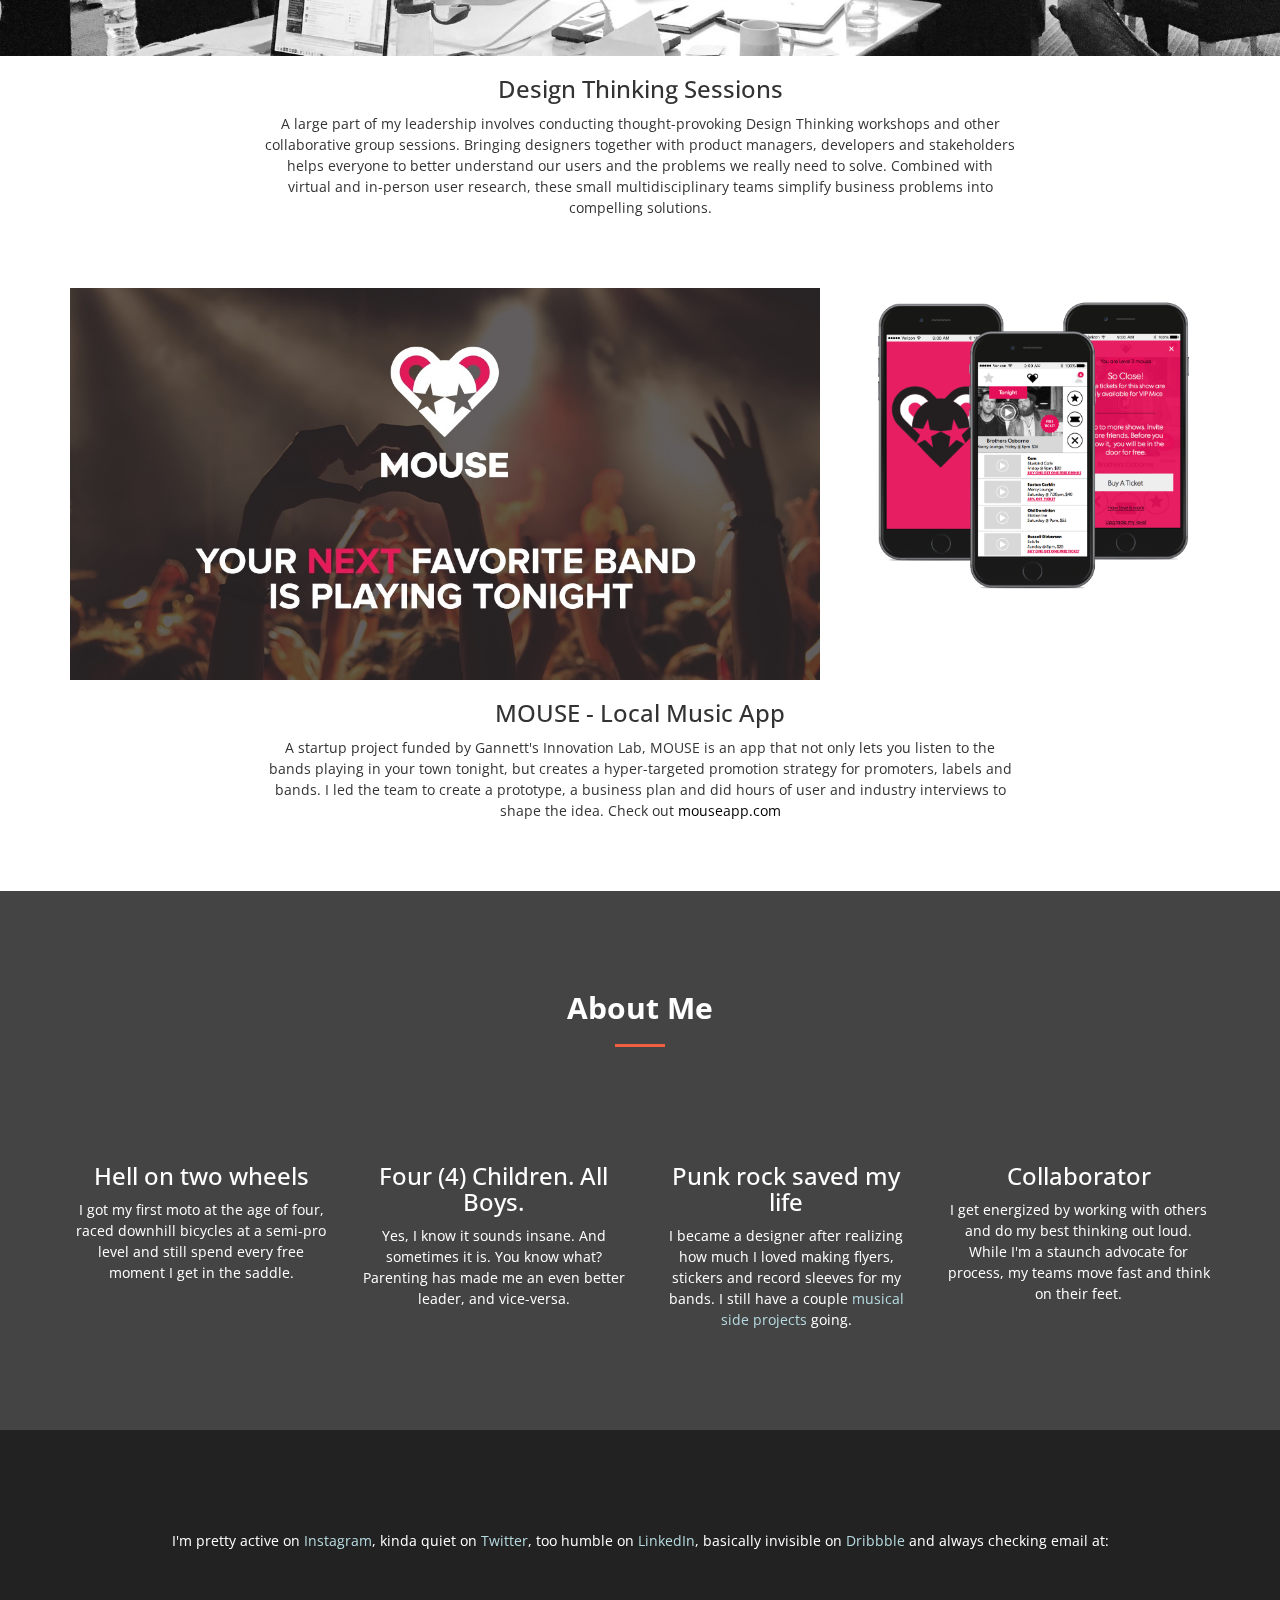
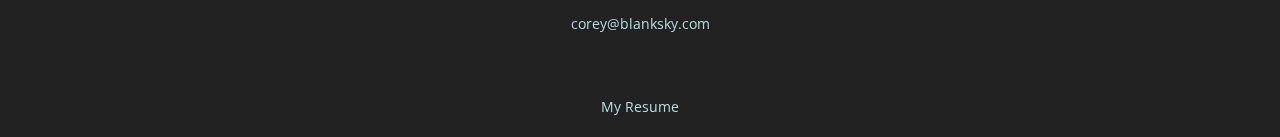
==== commit 53213f61: "misc crap" ====
--- a/index.html
+++ b/index.html
@@ -25,12 +25,6 @@
     <!-- Custom CSS -->
     <link rel="stylesheet" href="css/creative.css" type="text/css">
 
-    <!-- HTML5 Shim and Respond.js IE8 support of HTML5 elements and media queries -->
-    <!-- WARNING: Respond.js doesn't work if you view the page via file:// -->
-    <!--[if lt IE 9]>
-        <script src="https://oss.maxcdn.com/libs/html5shiv/3.7.0/html5shiv.js"></script>
-        <script src="https://oss.maxcdn.com/libs/respond.js/1.4.2/respond.min.js"></script>
-    <![endif]-->
 
 </head>
 
@@ -38,7 +32,7 @@
 
 <div id="wrapper">
 
-    <header>
+    <!-- <header>
         <div class="header-content">
             <div class="header-content-inner">
                 <h1 class="logo">.</h1>
@@ -46,13 +40,25 @@
                
             </div>
         </div>
-    </header>
+    </header> --!>
+    <div id="banner">
+        <div class="header-content">
+            <div class="header-content-inner">
+                <h1 class="logo">.</h1>
+               
+               
+            </div>
+        </div>
+    </div> 
+
+
+
 
     <section class="bg-primary" id="about">
         <div class="container">
             <div class="row">
                <div class="text-center col-md-8 col-md-offset-2 col-sm-8 col-sm-offset-2 col-xs-12 ">
-                    <h2 class="section-heading">Hey, I'm Corey Greeneltch</h2>
+                    <h2 class="section-heading">I'm Corey Greeneltch</h2>
                     <hr>
                     <p>I build efficient, process-oriented, intensely creative design teams. I've had over eighteen years experience in agencies, consulting firms and in-house. My specialty is enterprise-level system design and UX. I excel at team-building, managing designers and bringing out the best in every member of my team. I'm passionate about design, and often use my energy and camaraderie to connect people within organizations. </p>
                     
@@ -80,7 +86,7 @@
                 <div class="text-center col-md-8 col-md-offset-2 col-sm-8 col-sm-offset-2 col-xs-12 ">
                     <h2 class="section-heading">My Work</h2>
                     <hr>
-                   <p>As Director of the Product Design team at Gannett, I've been intimately involved in nearly every core product that we create. Here are some examples of flagship projects that I have managed, directed and executed. I help determine what projects we take one, who works on it and how the work gets done, coordinating with executives, legal, development and marketing along the way.</p>
+                   <p>As Director of the Product Design team at Gannett, I've been intimately involved in nearly every core product that we create. Here are some examples of flagship projects that I have managed, directed and executed. I help determine what projects we take on, who works on it and how the work gets done, coordinating with executives, legal, development and marketing along the way.</p>
                      
                 </div>
             </div>
@@ -221,8 +227,10 @@
                    
                    
                     <p>I'm pretty active on <a href="http://instagram.com/blanksky/">Instagram</a>, kinda quiet on <a href="http://twitter.com/BlankSky">Twitter</a>, too humble on <a href="https://www.linkedin.com/in/cgreeneltch">LinkedIn</a>, basically invisible on <a href="http://dribbble.com/BlankSky">Dribbble</a> and always checking email at:</p>
-                     <i class="fa fa-envelope-o fa-3x wow bounceIn" data-wow-delay=".1s"></i>
-                    <p><a href="mailto:corey@blanksky.com">corey@blanksky.com</a></p>
+                     <a href="mailto:corey@blanksky.com"><i class="fa fa-envelope-o fa-3x wow bounceIn" data-wow-delay=".1s"></i>
+                    <p>corey@blanksky.com</p></a>
+                    <a href="CGResume-2016.pdf" target="_blank"><i class="fa fa-file-pdf-o fa-3x wow bounceIn" data-wow-delay=".1s"></i>
+                    <p>My Resume</p></a>
                 </div>
               
             </div>
--- a/css/creative.css
+++ b/css/creative.css
@@ -15,11 +15,13 @@
 
 body {
     font-family: Open Sans,'Helvetica Neue',Arial,sans-serif;
+	background-color: #444;
      background-image: url(../img/bkgd.jpg);
          background-repeat: no-repeat;
     background-attachment: fixed;
     background-position: center;
     background-color: #444;
+
 }
 
 .emphasis {
@@ -76,8 +78,16 @@
     line-height: 1.5;
 }
 
+
+@media(min-width:400px) {
 .bg-primary {
-    background-color: rgba(48,145,167,.6);
+   background-color: rgba(32,78,105,.6);
+}
+}
+@media(max-width:400px) {
+.bg-primary {
+   background-color: rgba(32,78,105,.9);
+}
 }
 
 .bg-dark {
@@ -110,118 +120,84 @@
 }
 
 
-.navbar-default {
-    border-color: rgba(34,34,34,.05);
-    font-family: 'Open Sans','Helvetica Neue',Arial,sans-serif;
-    background-color: #fff;
-    -webkit-transition: all .35s;
-    -moz-transition: all .35s;
-    transition: all .35s;
-}
-
-.navbar-default .navbar-header .navbar-brand {
-    text-transform: uppercase;
-    font-family: 'Open Sans','Helvetica Neue',Arial,sans-serif;
-    font-weight: 700;
-    color: #f05f40;
-}
-
-.navbar-default .navbar-header .navbar-brand:hover,
-.navbar-default .navbar-header .navbar-brand:focus {
-    color: #eb3812;
-}
-
-.navbar-default .nav > li>a,
-.navbar-default .nav>li>a:focus {
-    text-transform: uppercase;
-    font-size: 13px;
-    font-weight: 700;
-    color: #222;
-}
-
-.navbar-default .nav > li>a:hover,
-.navbar-default .nav>li>a:focus:hover {
-    color: #f05f40;
-}
-
-.navbar-default .nav > li.active>a,
-.navbar-default .nav>li.active>a:focus {
-    color: #f05f40!important;
-    background-color: transparent;
-}
-
-.navbar-default .nav > li.active>a:hover,
-.navbar-default .nav>li.active>a:focus:hover {
-    background-color: transparent;
-}
-
-@media(min-width:768px) {
-    .navbar-default {
-        border-color: rgba(255,255,255,.3);
-        background-color: transparent;
-    }
-
-    .navbar-default .navbar-header .navbar-brand {
-        color: rgba(255,255,255,.7);
-    }
-
-    .navbar-default .navbar-header .navbar-brand:hover,
-    .navbar-default .navbar-header .navbar-brand:focus {
-        color: #fff;
-    }
-
-    .navbar-default .nav > li>a,
-    .navbar-default .nav>li>a:focus {
-        color: rgba(255,255,255,.7);
-    }
-
-    .navbar-default .nav > li>a:hover,
-    .navbar-default .nav>li>a:focus:hover {
-        color: #fff;
-    }
-
-    .navbar-default.affix {
-        border-color: rgba(34,34,34,.05);
-        background-color: #fff;
-    }
-
-    .navbar-default.affix .navbar-header .navbar-brand {
-        font-size: 14px;
-        color: #f05f40;
-    }
-
-    .navbar-default.affix .navbar-header .navbar-brand:hover,
-    .navbar-default.affix .navbar-header .navbar-brand:focus {
-        color: #eb3812;
-    }
-
-    .navbar-default.affix .nav > li>a,
-    .navbar-default.affix .nav>li>a:focus {
-        color: #222;
-    }
-
-    .navbar-default.affix .nav > li>a:hover,
-    .navbar-default.affix .nav>li>a:focus:hover {
-        color: #f05f40;
-    }
-}
+
+
+@media(min-width:480px) {
+	#banner {
+		position: relative;
+		background: url("../img/tested@2x.jpg") no-repeat fixed; 
+		background-size: cover;
+		height:650px;
+	}
+}
+
+@media(max-width:480px) {
+#banner {
+    position: relative;
+    background-position: bottom;
+    background: url("../img/tested-mobile@2x.jpg") no-repeat;
+    background-size: 480px 549px; 
+}
+
+}
+
+
+#banner .header-content {
+	position: relative; 
+    width: 100%;
+    padding: 150px 15px;
+    text-align: center;
+}
+
+#banner .header-content .header-content-inner h1 {
+margin: 0 auto;
+  width: 291px;
+  height: 244px;
+  background: url("../img/blanksky-logo-header@3x.png");
+  background-size: 291px 244px; 
+  text-indent: -9999px;
+
+}
+
+#banner .header-content .header-content-inner hr {
+    margin: 30px auto;
+}
+
+#banner .header-content .header-content-inner p {
+    margin-bottom: 50px;
+    font-size: 16px;
+    font-weight: 400;
+    color: rgba(255,255,255,.9);
+}
+
+
+
+
+
+
+
+/*
+
 
 header {
     position: relative;
-    width: 100%;
-    min-height: auto;
-    text-align: center;
-    color: #fff;
-   /* background-image: url(../img/header.jpg);*/
-    background-position: center;
-    -webkit-background-size: cover;
-    -moz-background-size: cover;
-    background-size: cover;
-    -o-background-size: cover;
-}
+    background-position: bottom;
+    background: url("../img/tested@2x.jpg") no-repeat bottom fixed; 
+	background-size: 1200px;
+}
+
+@media(max-width:768px) {
+header {
+    position: relative;
+    background-position: bottom;
+    background: url("../img/tested-mobile.jpg") ;
+}
+
+}
+
 
 header .header-content {
-/*position: relative; */
+	position: relative; 
     width: 100%;
     padding: 150px 15px;
     text-align: center;
@@ -231,7 +207,8 @@
 margin: 0 auto;
   width: 291px;
   height: 244px;
-  background: url("../img/blanksky-logo-header.png");
+  background: url("../img/blanksky-logo-header@3x.png");
+  background-size: 291px 244px; 
   text-indent: -9999px;
 
 }
@@ -246,6 +223,15 @@
     font-weight: 400;
     color: rgba(255,255,255,.9);
 }
+
+
+*/
+
+
+
+
+
+
 /*
 @media(min-width:768px) {
     header {
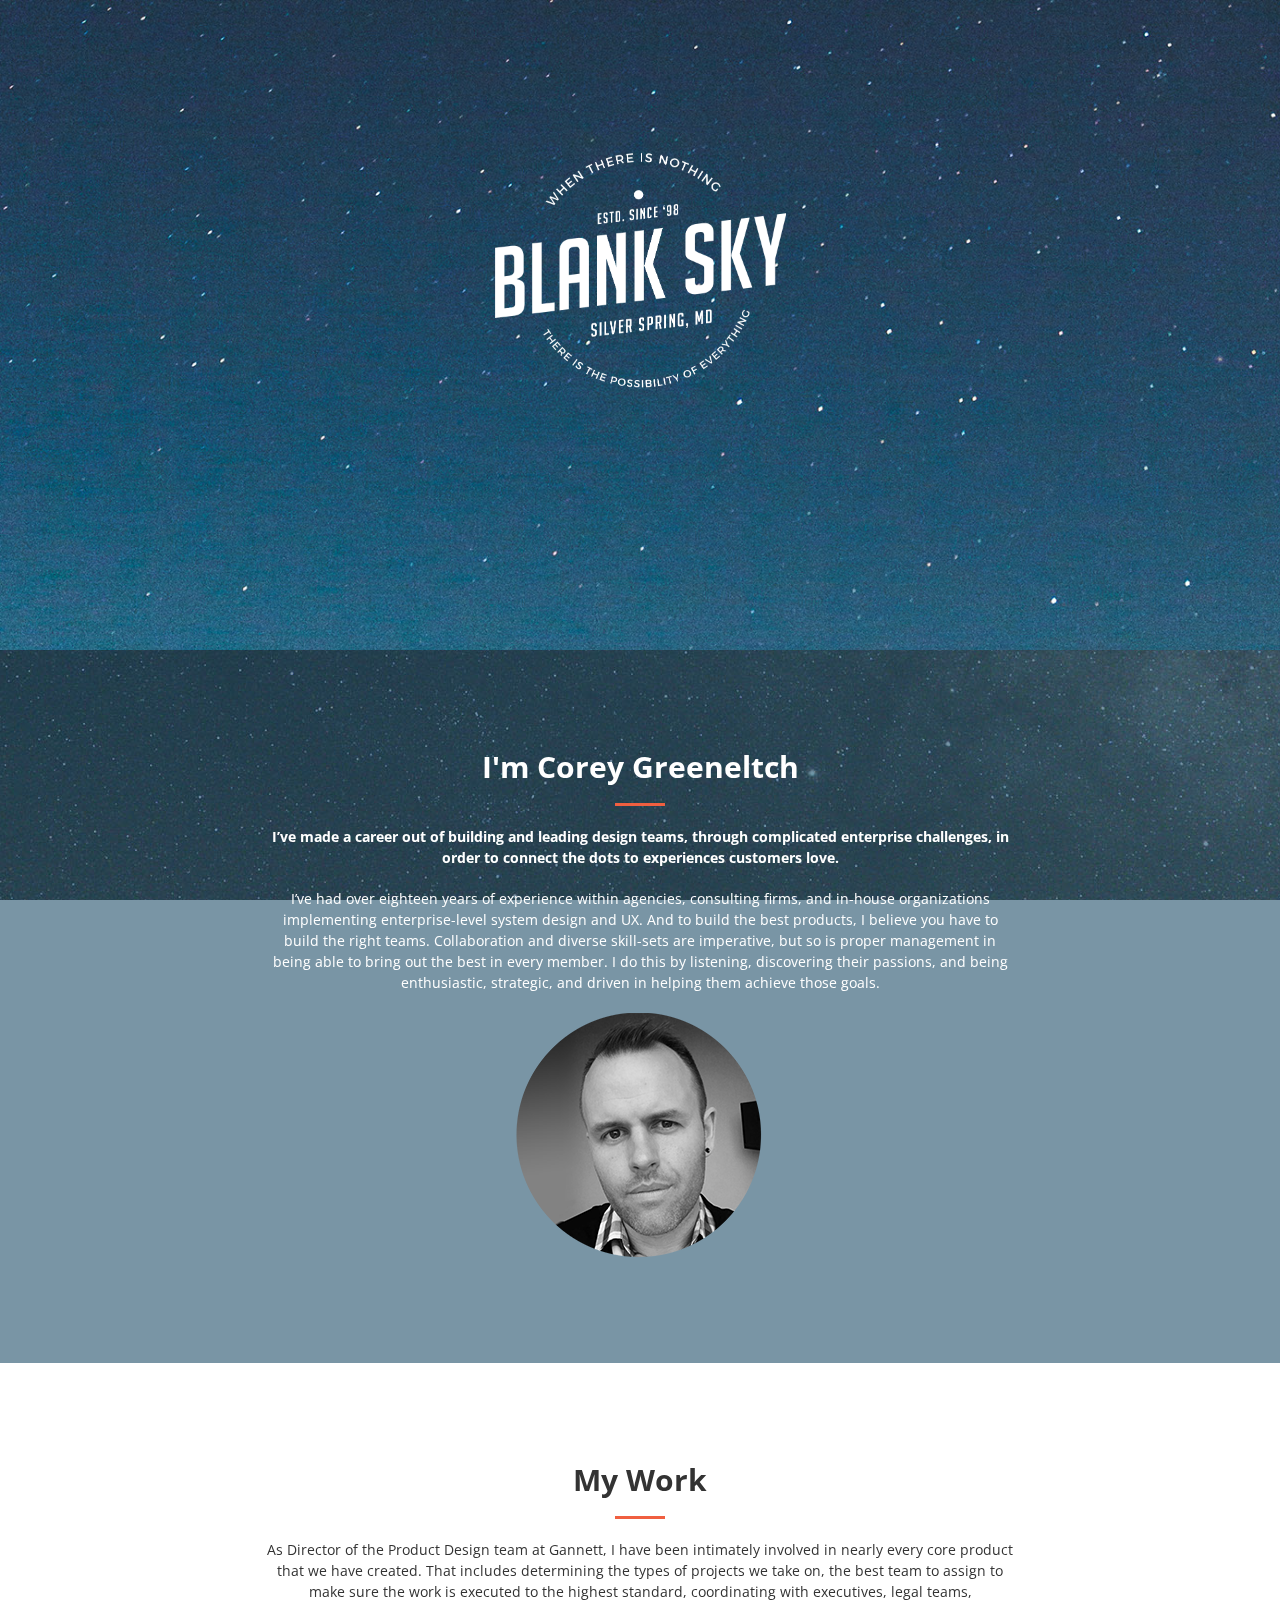
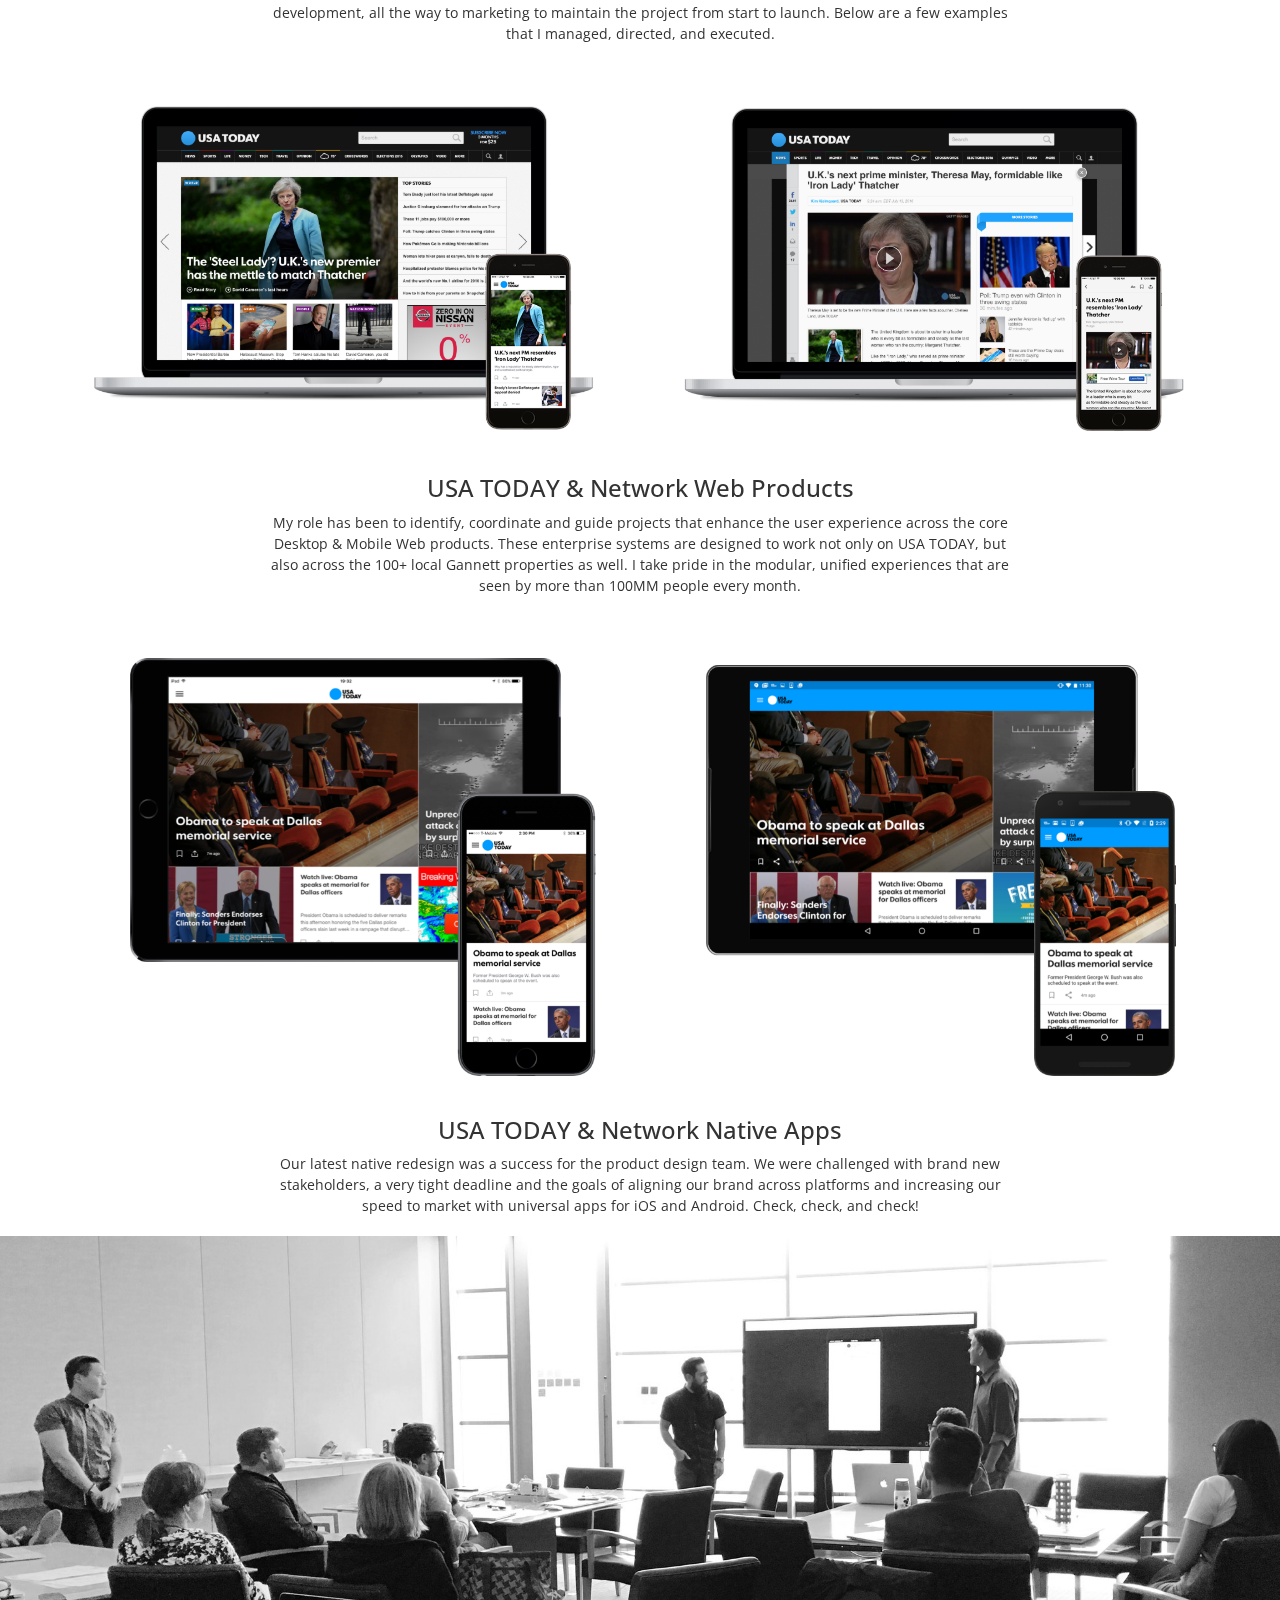
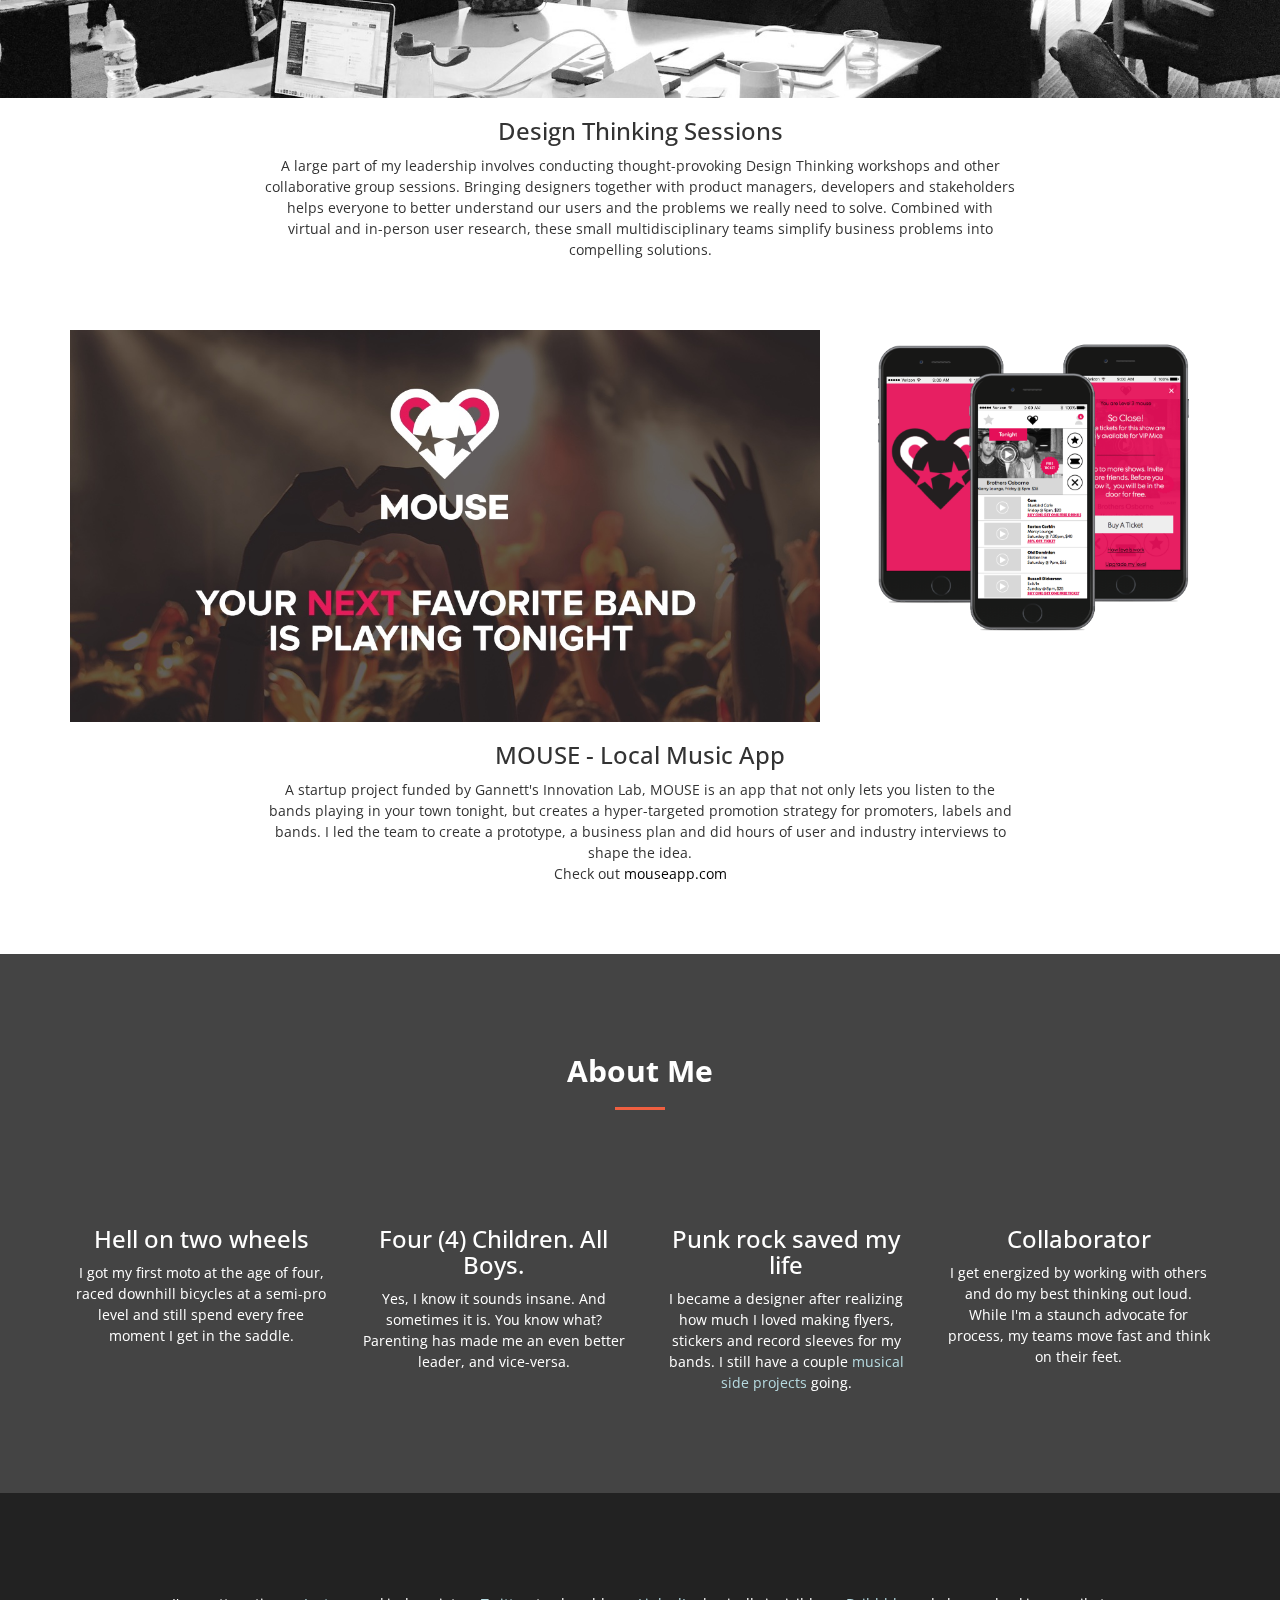
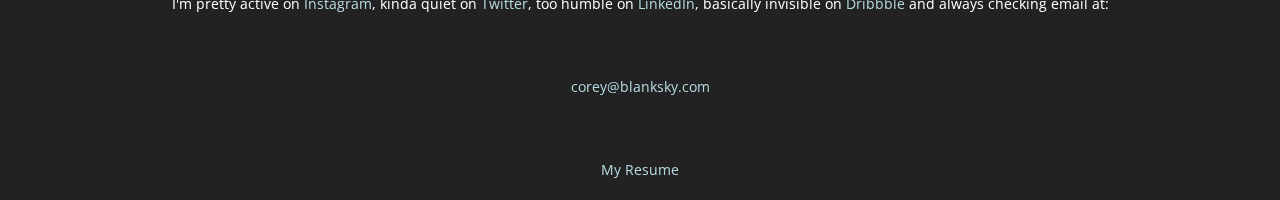
==== commit 7530e2cd: "updated copy" ====
--- a/index.html
+++ b/index.html
@@ -60,10 +60,8 @@
                <div class="text-center col-md-8 col-md-offset-2 col-sm-8 col-sm-offset-2 col-xs-12 ">
                     <h2 class="section-heading">I'm Corey Greeneltch</h2>
                     <hr>
-                    <p>I build efficient, process-oriented, intensely creative design teams. I've had over eighteen years experience in agencies, consulting firms and in-house. My specialty is enterprise-level system design and UX. I excel at team-building, managing designers and bringing out the best in every member of my team. I'm passionate about design, and often use my energy and camaraderie to connect people within organizations. </p>
-                    
-                  <p class="emphasis">I’ve made a career out of building and leading design teams through complicated enterprise challenges, connecting the dots to create experiences customers love.
-</p>
+                  <p class="emphasis">I’ve made a career out of building and leading design teams, through complicated enterprise challenges, in order to connect the dots to experiences customers love.</p>
+                   <p>I’ve had over eighteen years of experience within agencies, consulting firms, and in-house organizations implementing enterprise-level system design and UX. And to build the best products, I believe you have to build the right teams. Collaboration and diverse skill-sets are imperative, but so is proper management in being able to bring out the best in every member. I do this by listening, discovering their passions, and being enthusiastic, strategic, and driven in helping them achieve those goals.</p>
                  <div class="egoinc">  
                  <img src="img/greeneltch.png" alt="A portrait of the artist">
                  </div>
@@ -86,7 +84,7 @@
                 <div class="text-center col-md-8 col-md-offset-2 col-sm-8 col-sm-offset-2 col-xs-12 ">
                     <h2 class="section-heading">My Work</h2>
                     <hr>
-                   <p>As Director of the Product Design team at Gannett, I've been intimately involved in nearly every core product that we create. Here are some examples of flagship projects that I have managed, directed and executed. I help determine what projects we take on, who works on it and how the work gets done, coordinating with executives, legal, development and marketing along the way.</p>
+                   <p>As Director of the Product Design team at Gannett, I have been intimately involved in nearly every core product that we have created. That includes determining the types of projects we take on, the best team to assign to make sure the work is executed to the highest standard, coordinating with executives, legal teams, development, all the way to marketing to maintain the project from start to launch. Below are a few examples that I managed, directed, and executed.</p>
                      
                 </div>
             </div>
@@ -168,7 +166,7 @@
  		    <div class="row mouse">
                 <div class="text-center col-md-8 col-md-offset-2 col-sm-8 col-sm-offset-2 col-xs-12 ">
                     <h3>MOUSE - Local Music App</h2>
-                 <p>A startup project funded by Gannett's Innovation Lab, MOUSE is an app that not only lets you listen to the bands playing in your town tonight, but creates a hyper-targeted promotion strategy for promoters, labels and bands. I led the team to create a prototype, a business plan and did hours of user and industry interviews to shape the idea. Check out <a href="http://www.mouseapp.com" class="darklink">mouseapp.com</a></p>
+                 <p>A startup project funded by Gannett's Innovation Lab, MOUSE is an app that not only lets you listen to the bands playing in your town tonight, but creates a hyper-targeted promotion strategy for promoters, labels and bands. I led the team to create a prototype, a business plan and did hours of user and industry interviews to shape the idea. <br />Check out <a href="http://www.mouseapp.com" class="darklink">mouseapp.com</a></p>
                 </div>
                 </div>
 </div>
